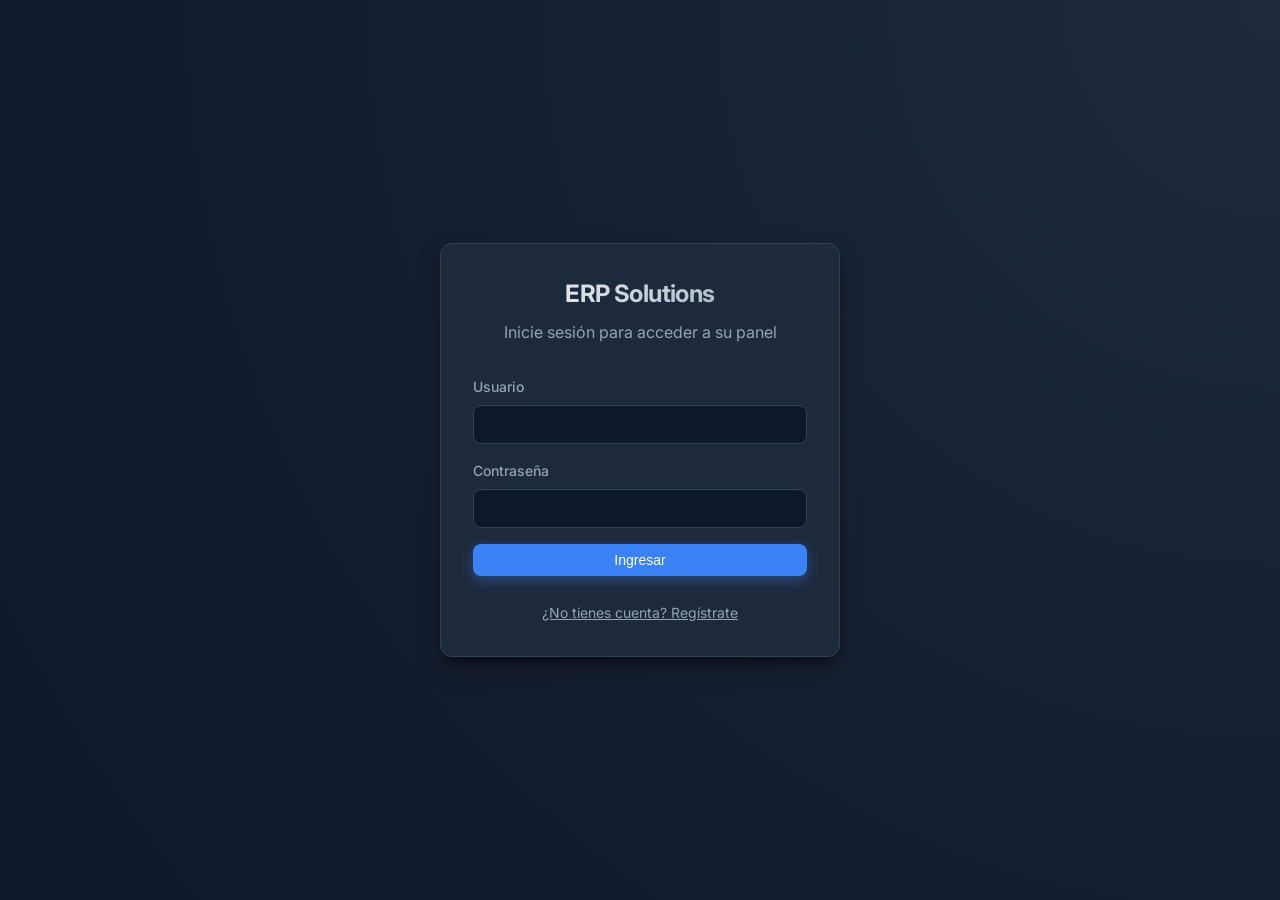
==== app.html @ a1f2a986 "inicio" ====
<!DOCTYPE html>
<html lang="es">
<head>
    <meta charset="UTF-8">
    <meta name="viewport" content="width=device-width, initial-scale=1.0">
    <title>ERP Dashboard</title>
    <link rel="stylesheet" href="css/style.css">
</head>
<body>
    <div id="alerts" class="alert-container"></div>

    <div class="app-layout hidden" id="appLayout">
        <!-- Sidebar -->
        <aside class="sidebar">
            <div class="sidebar-header">
                <div class="sidebar-title">ERP Solutions</div>
            </div>
            
            <nav class="sidebar-nav" id="sidebarNav">
                <!-- Navigation Items Inserted by JS -->
            </nav>
            
            <div class="sidebar-footer">
                <button id="logoutBtn" class="btn btn-danger" style="width: 100%;">Cerrar Sesión</button>
            </div>
        </aside>

        <!-- Main Content -->
        <main class="main-content">
            <header class="topbar">
                <h2 id="topbarTitle">Dashboard</h2>
                <div class="user-info">
                    <span class="text-muted">Hola,</span>
                    <strong id="userNameDisplay">Usuario</strong>
                    <span id="userRoleBadge" class="badge badge-primary">Admin</span>
                </div>
            </header>

            <div class="content-area" id="contentArea">
                <!-- Views will be dynamically injected here -->
            </div>
        </main>
    </div>

    <!-- View Templates (Hidden) -->
    <template id="tpl-dashboard">
        <div class="page" id="view-dashboard">
            <div class="page-header">
                <h1 class="page-title">Resumen Estadístico</h1>
            </div>
            <div class="stats-grid" id="dashboardStats">
                <!-- Stats Injected via JS -->
            </div>
            <div class="table-container mt-3">
                <div style="padding: 1.5rem; border-bottom: 1px solid var(--border-color);">
                    <h3 style="font-size: 1.125rem; font-weight: 600;">Ventas Recientes</h3>
                </div>
                <table class="table">
                    <thead><tr><th>ID</th><th>Monto Total</th><th>Fecha</th></tr></thead>
                    <tbody id="recentSalesTable"></tbody>
                </table>
            </div>
        </div>
    </template>

    <template id="tpl-inventory">
        <div class="page" id="view-inventory">
            <div class="page-header">
                <h1 class="page-title">Gestión de Inventario</h1>
                <div>
                     <button class="btn btn-warning" onclick="app.showSellModal()">Registrar Venta</button>
                    <button class="btn btn-primary" onclick="app.showAddProductModal()">+ Nuevo Producto</button>
                </div>
            </div>
            <div class="table-container">
                <table class="table">
                    <thead><tr><th>ID</th><th>Nombre</th><th>Precio</th><th>Stock</th><th>Acciones</th></tr></thead>
                    <tbody id="inventoryTable"></tbody>
                </table>
            </div>
        </div>
    </template>

    <template id="tpl-providers">
        <div class="page" id="view-providers">
            <div class="page-header">
                <h1 class="page-title">Pedidos a Proveedores</h1>
                <!-- visible to all who can access this module -->
                <button id="btnCreateOrder" class="btn btn-primary" onclick="app.showCreateOrderModal()">+ Nuevo Pedido al Proveedor</button>
            </div>
            
             <!-- Low stock section (providers and admins can see to plan orders) -->
            <div id="lowStockSection" class="table-container mb-3 hidden">
                <div style="padding: 1.5rem; border-bottom: 1px solid var(--border-color);">
                    <h3 style="font-size: 1.125rem; font-weight: 600; color: var(--warning-color);">Alerta de Stock Bajo</h3>
                </div>
                <table class="table">
                    <thead><tr><th>Producto</th><th>Stock Actual</th></tr></thead>
                    <tbody id="lowStockTable"></tbody>
                </table>
            </div>

            <div class="table-container">
                <table class="table">
                    <thead><tr><th>ID</th><th>Proveedor</th><th>Estado</th><th>Fecha</th><th>Información</th></tr></thead>
                    <tbody id="providerOrdersTable"></tbody>
                </table>
            </div>
        </div>
    </template>

    <template id="tpl-equipment">
        <div class="page" id="view-equipment">
            <div class="page-header">
                <h1 class="page-title">Equipamiento Prestado</h1>
                <div>
                     <button class="btn btn-primary" onclick="app.showAddEquipmentModal()">+ Nuevo Equipo</button>
                     <button class="btn btn-warning" onclick="app.showLoanModal()">Registrar Préstamo</button>
                </div>
            </div>
            
            <h3 class="mt-3 mb-2" style="font-weight: 600;">Préstamos Activos</h3>
            <div class="stats-grid mb-3" id="activeLoansGrid">
                <!-- Active loans injected via JS -->
            </div>

            <h3 class="mb-2" style="font-weight: 600;">Equipos Disponibles</h3>
            <div class="table-container">
                <table class="table">
                    <thead><tr><th>ID</th><th>Nombre</th><th>Descripción</th><th>Estado</th><th>Acciones</th></tr></thead>
                    <tbody id="equipmentTable"></tbody>
                </table>
            </div>
        </div>
    </template>

    <!-- Modals (Global Container) -->
    <div id="modalContainer" class="modal-overlay"></div>

    <script src="js/app.js"></script>
    <script src="js/equipment.js"></script>
    <script src="js/inventory.js"></script>
    <script src="js/provider.js"></script>
</body>
</html>
---- css/style.css ----
@import url('https://fonts.googleapis.com/css2?family=Inter:wght@300;400;500;600;700&display=swap');

:root {
    /* Color Palette - Modern Dark Theme */
    --bg-base: #0f172a;       /* Slate 900 */
    --bg-surface: #1e293b;    /* Slate 800 */
    --bg-surface-hover: #334155; /* Slate 700 */
    
    --text-primary: #f8fafc;  /* Slate 50 */
    --text-secondary: #94a3b8; /* Slate 400 */
    --text-muted: #64748b;    /* Slate 500 */

    --primary-color: #3b82f6; /* Blue 500 */
    --primary-hover: #2563eb; /* Blue 600 */
    --primary-glow: rgba(59, 130, 246, 0.4);

    --success-color: #10b981; /* Emerald 500 */
    --warning-color: #f59e0b; /* Amber 500 */
    --danger-color: #ef4444;  /* Red 500 */

    --border-color: #334155;  /* Slate 700 */
    
    --radius-sm: 0.375rem;
    --radius-md: 0.5rem;
    --radius-lg: 0.75rem;
    --radius-full: 9999px;

    --transition-fast: 0.15s ease;
    --transition-normal: 0.3s ease;
}

* {
    margin: 0;
    padding: 0;
    box-sizing: border-box;
}

body {
    font-family: 'Inter', sans-serif;
    background-color: var(--bg-base);
    color: var(--text-primary);
    line-height: 1.5;
    min-height: 100vh;
    overflow-x: hidden;
}

/* Utilities */
.hidden { display: none !important; }
.text-center { text-align: center; }
.text-danger { color: var(--danger-color); }
.text-success { color: var(--success-color); }
.text-warning { color: var(--warning-color); }
.text-muted { color: var(--text-secondary); }
.mt-1 { margin-top: 0.5rem; }
.mt-2 { margin-top: 1rem; }
.mt-3 { margin-top: 1.5rem; }
.mb-1 { margin-bottom: 0.5rem; }
.mb-2 { margin-bottom: 1rem; }
.mb-3 { margin-bottom: 1.5rem; }

/* Buttons */
.btn {
    display: inline-flex;
    align-items: center;
    justify-content: center;
    padding: 0.5rem 1rem;
    font-weight: 500;
    font-size: 0.875rem;
    border-radius: var(--radius-md);
    border: none;
    cursor: pointer;
    transition: all var(--transition-fast);
}

.btn-primary {
    background-color: var(--primary-color);
    color: white;
    box-shadow: 0 4px 14px 0 var(--primary-glow);
}

.btn-primary:hover {
    background-color: var(--primary-hover);
    transform: translateY(-1px);
    box-shadow: 0 6px 20px rgba(59, 130, 246, 0.6);
}

.btn-danger {
    background-color: var(--danger-color);
    color: white;
}

.btn-danger:hover {
    background-color: #dc2626;
}

.btn-success {
    background-color: var(--success-color);
    color: white;
}

.btn-success:hover {
    background-color: #059669;
}

.btn-warning {
    background-color: var(--warning-color);
    color: white;
}

/* Forms */
.form-group {
    margin-bottom: 1rem;
    text-align: left;
}

.form-label {
    display: block;
    margin-bottom: 0.5rem;
    font-size: 0.875rem;
    font-weight: 500;
    color: var(--text-secondary);
}

.form-control {
    width: 100%;
    padding: 0.625rem 0.875rem;
    background-color: var(--bg-base);
    border: 1px solid var(--border-color);
    border-radius: var(--radius-md);
    color: var(--text-primary);
    font-family: inherit;
    font-size: 0.875rem;
    transition: border-color var(--transition-fast), box-shadow var(--transition-fast);
}

.form-control:focus {
    outline: none;
    border-color: var(--primary-color);
    box-shadow: 0 0 0 3px var(--primary-glow);
}

/* Layouts */
.auth-container {
    min-height: 100vh;
    display: flex;
    align-items: center;
    justify-content: center;
    padding: 1rem;
    background: radial-gradient(circle at top right, #1e293b 0%, #0f172a 100%);
}

.card {
    background-color: var(--bg-surface);
    border-radius: var(--radius-lg);
    border: 1px solid var(--border-color);
    box-shadow: 0 10px 25px -5px rgba(0, 0, 0, 0.5), 0 8px 10px -6px rgba(0, 0, 0, 0.5);
    padding: 2rem;
    width: 100%;
}

.auth-card {
    max-width: 400px;
}

.auth-header {
    text-align: center;
    margin-bottom: 2rem;
}

.auth-title {
    font-size: 1.5rem;
    font-weight: 700;
    letter-spacing: -0.025em;
    background: linear-gradient(135deg, #fff 0%, #94a3b8 100%);
    -webkit-background-clip: text;
    -webkit-text-fill-color: transparent;
}

/* App Layout */
.app-layout {
    display: flex;
    height: 100vh;
    overflow: hidden;
}

.sidebar {
    width: 260px;
    background-color: var(--bg-surface);
    border-right: 1px solid var(--border-color);
    display: flex;
    flex-direction: column;
}

.sidebar-header {
    padding: 1.5rem;
    border-bottom: 1px solid var(--border-color);
}

.sidebar-title {
    font-size: 1.25rem;
    font-weight: 700;
    color: var(--text-primary);
}

.sidebar-nav {
    flex: 1;
    padding: 1rem 0;
    overflow-y: auto;
}

.nav-item {
    display: flex;
    align-items: center;
    padding: 0.75rem 1.5rem;
    color: var(--text-secondary);
    text-decoration: none;
    transition: all var(--transition-fast);
    cursor: pointer;
    font-weight: 500;
}

.nav-item:hover {
    background-color: var(--bg-surface-hover);
    color: var(--text-primary);
}

.nav-item.active {
    background-color: var(--primary-glow);
    color: var(--primary-color);
    border-right: 3px solid var(--primary-color);
}

.sidebar-footer {
    padding: 1rem 1.5rem;
    border-top: 1px solid var(--border-color);
}

.main-content {
    flex: 1;
    display: flex;
    flex-direction: column;
    overflow: hidden;
}

.topbar {
    height: 64px;
    background-color: var(--bg-surface);
    border-bottom: 1px solid var(--border-color);
    display: flex;
    align-items: center;
    justify-content: space-between;
    padding: 0 2rem;
}

.user-info {
    display: flex;
    align-items: center;
    gap: 1rem;
}

.content-area {
    flex: 1;
    padding: 2rem;
    overflow-y: auto;
}

/* Sections */
.page-header {
    display: flex;
    justify-content: space-between;
    align-items: center;
    margin-bottom: 2rem;
}

.page-title {
    font-size: 1.5rem;
    font-weight: 600;
}

/* Grid & Stats */
.stats-grid {
    display: grid;
    grid-template-columns: repeat(auto-fit, minmax(240px, 1fr));
    gap: 1.5rem;
    margin-bottom: 2rem;
}

.stat-card {
    background-color: var(--bg-surface);
    border: 1px solid var(--border-color);
    border-radius: var(--radius-lg);
    padding: 1.5rem;
    display: flex;
    flex-direction: column;
}

.stat-title {
    font-size: 0.875rem;
    color: var(--text-secondary);
    font-weight: 500;
    margin-bottom: 0.5rem;
}

.stat-value {
    font-size: 1.875rem;
    font-weight: 700;
    color: var(--text-primary);
}

/* Tables */
.table-container {
    background-color: var(--bg-surface);
    border: 1px solid var(--border-color);
    border-radius: var(--radius-lg);
    overflow: hidden;
}

.table {
    width: 100%;
    border-collapse: collapse;
}

.table th,
.table td {
    padding: 1rem 1.5rem;
    text-align: left;
    border-bottom: 1px solid var(--border-color);
}

.table th {
    background-color: rgba(0,0,0,0.2);
    font-size: 0.75rem;
    text-transform: uppercase;
    letter-spacing: 0.05em;
    color: var(--text-secondary);
    font-weight: 600;
}

.table tbody tr {
    transition: background-color var(--transition-fast);
}

.table tbody tr:hover {
    background-color: var(--bg-surface-hover);
}

/* Badges */
.badge {
    display: inline-flex;
    align-items: center;
    padding: 0.25rem 0.625rem;
    border-radius: var(--radius-full);
    font-size: 0.75rem;
    font-weight: 600;
}

.badge-success { background-color: rgba(16, 185, 129, 0.2); color: var(--success-color); }
.badge-warning { background-color: rgba(245, 158, 11, 0.2); color: var(--warning-color); }
.badge-danger { background-color: rgba(239, 68, 68, 0.2); color: var(--danger-color); }
.badge-primary { background-color: rgba(59, 130, 246, 0.2); color: var(--primary-color); }

/* Modals */
.modal-overlay {
    position: fixed;
    top: 0;
    left: 0;
    width: 100vw;
    height: 100vh;
    background-color: rgba(0, 0, 0, 0.7);
    backdrop-filter: blur(4px);
    display: flex;
    align-items: center;
    justify-content: center;
    z-index: 1000;
    opacity: 0;
    pointer-events: none;
    transition: opacity var(--transition-normal);
}

.modal-overlay.active {
    opacity: 1;
    pointer-events: all;
}

.modal {
    background-color: var(--bg-surface);
    border: 1px solid var(--border-color);
    border-radius: var(--radius-lg);
    width: 100%;
    max-width: 500px;
    padding: 2rem;
    transform: translateY(20px);
    transition: transform var(--transition-normal);
}

.modal-overlay.active .modal {
    transform: translateY(0);
}

.modal-header {
    display: flex;
    justify-content: space-between;
    align-items: center;
    margin-bottom: 1.5rem;
}

.modal-title {
    font-size: 1.25rem;
    font-weight: 600;
}

.modal-close {
    background: none;
    border: none;
    color: var(--text-secondary);
    font-size: 1.5rem;
    cursor: pointer;
}

.modal-close:hover {
    color: var(--text-primary);
}

.modal-footer {
    margin-top: 1.5rem;
    display: flex;
    justify-content: flex-end;
    gap: 1rem;
}

/* Animations */
@keyframes fadeIn {
    from { opacity: 0; transform: translateY(10px); }
    to { opacity: 1; transform: translateY(0); }
}

.page {
    animation: fadeIn 0.4s ease forwards;
}

/* Alerts */
.alert-container {
    position: fixed;
    top: 20px;
    right: 20px;
    z-index: 9999;
}

.alert {
    padding: 1rem 1.5rem;
    border-radius: var(--radius-md);
    margin-bottom: 0.5rem;
    color: white;
    box-shadow: 0 4px 6px -1px rgba(0, 0, 0, 0.1);
    animation: fadeIn 0.3s ease;
}

.alert-success { background-color: var(--success-color); }
.alert-error { background-color: var(--danger-color); }
.alert-warning { background-color: var(--warning-color); }
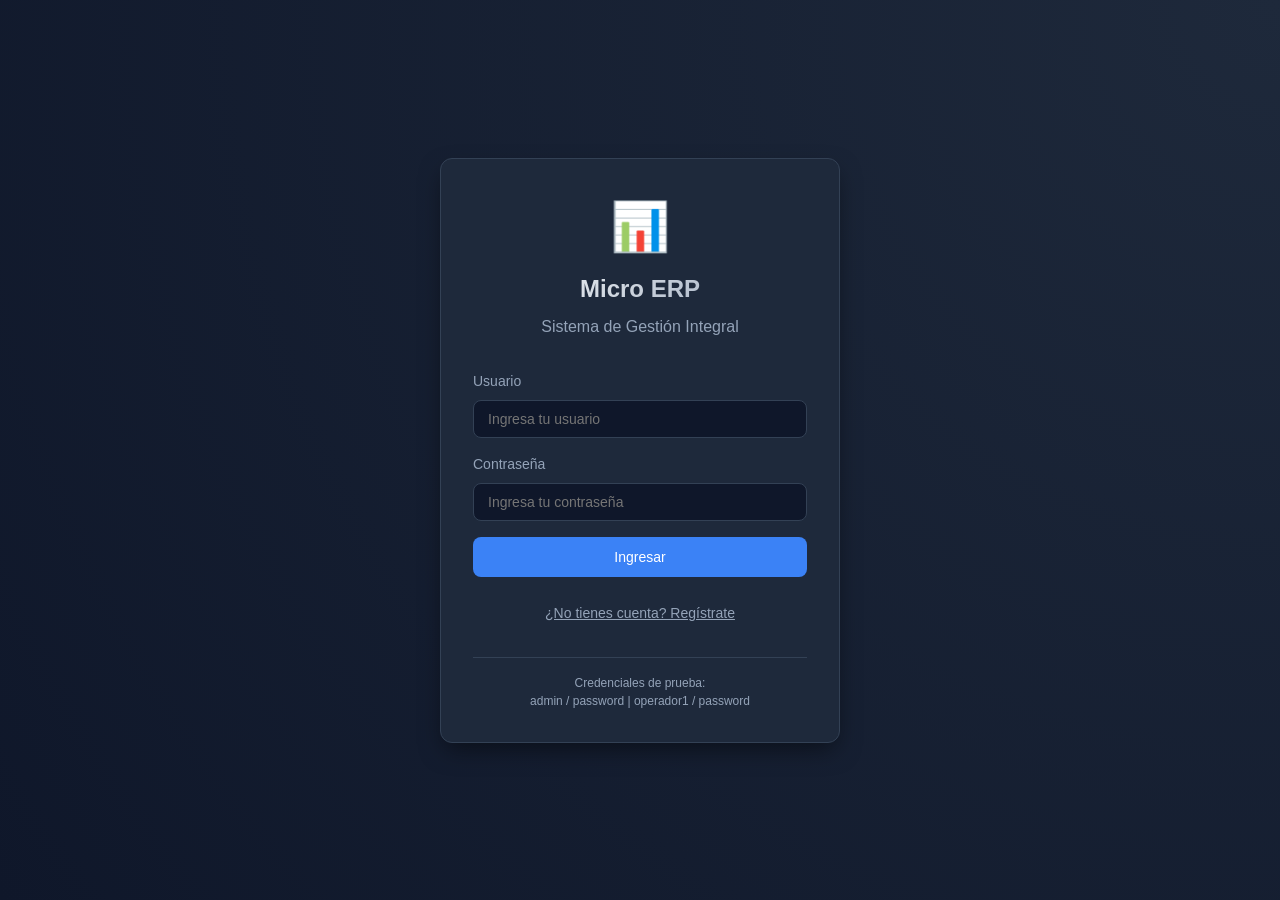
==== commit 0aab5578: "Mejoras" ====
--- a/app.html
+++ b/app.html
@@ -3,7 +3,7 @@
 <head>
     <meta charset="UTF-8">
     <meta name="viewport" content="width=device-width, initial-scale=1.0">
-    <title>ERP Dashboard</title>
+    <title>Micro ERP - Sistema de Gestión</title>
     <link rel="stylesheet" href="css/style.css">
 </head>
 <body>
@@ -13,15 +13,18 @@
         <!-- Sidebar -->
         <aside class="sidebar">
             <div class="sidebar-header">
-                <div class="sidebar-title">ERP Solutions</div>
-            </div>
-            
-            <nav class="sidebar-nav" id="sidebarNav">
-                <!-- Navigation Items Inserted by JS -->
-            </nav>
+                <div class="sidebar-title">Micro ERP</div>
+                <div class="sidebar-subtitle">Sistema de Gestión</div>
+            </div>
+            
+            <nav class="sidebar-nav" id="sidebarNav"></nav>
             
             <div class="sidebar-footer">
-                <button id="logoutBtn" class="btn btn-danger" style="width: 100%;">Cerrar Sesión</button>
+                <div class="user-mini" id="userMini">
+                    <span id="userRoleBadge" class="badge badge-primary">Admin</span>
+                    <strong id="userNameDisplay">Usuario</strong>
+                </div>
+                <button id="logoutBtn" class="btn btn-danger" style="width: 100%; margin-top: 0.5rem;">Cerrar Sesión</button>
             </div>
         </aside>
 
@@ -29,117 +32,358 @@
         <main class="main-content">
             <header class="topbar">
                 <h2 id="topbarTitle">Dashboard</h2>
-                <div class="user-info">
-                    <span class="text-muted">Hola,</span>
-                    <strong id="userNameDisplay">Usuario</strong>
-                    <span id="userRoleBadge" class="badge badge-primary">Admin</span>
+                <div class="topbar-actions">
+                    <button class="btn btn-secondary btn-sm" onclick="app.refreshCurrentView()">
+                        <span>↻</span> Actualizar
+                    </button>
                 </div>
             </header>
 
-            <div class="content-area" id="contentArea">
-                <!-- Views will be dynamically injected here -->
-            </div>
+            <div class="content-area" id="contentArea"></div>
         </main>
     </div>
 
-    <!-- View Templates (Hidden) -->
+    <!-- TEMPLATES -->
+    
+    <!-- Dashboard Template -->
     <template id="tpl-dashboard">
         <div class="page" id="view-dashboard">
             <div class="page-header">
-                <h1 class="page-title">Resumen Estadístico</h1>
-            </div>
-            <div class="stats-grid" id="dashboardStats">
-                <!-- Stats Injected via JS -->
-            </div>
-            <div class="table-container mt-3">
-                <div style="padding: 1.5rem; border-bottom: 1px solid var(--border-color);">
-                    <h3 style="font-size: 1.125rem; font-weight: 600;">Ventas Recientes</h3>
-                </div>
-                <table class="table">
-                    <thead><tr><th>ID</th><th>Monto Total</th><th>Fecha</th></tr></thead>
-                    <tbody id="recentSalesTable"></tbody>
-                </table>
-            </div>
-        </div>
-    </template>
-
+                <h1 class="page-title">Panel de Control</h1>
+                <div class="date-range-picker">
+                    <input type="date" id="dashDateFrom" class="form-control">
+                    <span>hasta</span>
+                    <input type="date" id="dashDateTo" class="form-control">
+                </div>
+            </div>
+            
+            <div class="stats-grid" id="dashboardStats"></div>
+            
+            <div class="dashboard-grid">
+                <div class="dashboard-card">
+                    <div class="card-header">
+                        <h3>Ventas Recientes</h3>
+                        <a href="#" onclick="app.navigate('reports'); return false;">Ver más →</a>
+                    </div>
+                    <div class="table-container" style="border-radius: 0; border: none;">
+                        <table class="table">
+                            <thead><tr><th>#</th><th>Total</th><th>Método</th><th>Fecha</th></tr></thead>
+                            <tbody id="recentSalesTable"></tbody>
+                        </table>
+                    </div>
+                </div>
+                
+                <div class="dashboard-card">
+                    <div class="card-header">
+                        <h3>Sesiones Activas</h3>
+                        <a href="#" onclick="app.navigate('cyber'); return false;">Ver cibercafé →</a>
+                    </div>
+                    <div class="table-container" style="border-radius: 0; border: none;">
+                        <table class="table">
+                            <thead><tr><th>PC</th><th>Cliente</th><th>Cliente desde</th><th>Acciones</th></tr></thead>
+                            <tbody id="activeSessionsTable"></tbody>
+                        </table>
+                    </div>
+                </div>
+            </div>
+            
+            <div class="dashboard-grid">
+                <div class="dashboard-card">
+                    <div class="card-header">
+                        <h3>Productos con Stock Bajo</h3>
+                    </div>
+                    <div class="table-container" style="border-radius: 0; border: none;">
+                        <table class="table">
+                            <thead><tr><th>Producto</th><th>Stock</th><th>Mín.</th><th>Categoría</th></tr></thead>
+                            <tbody id="lowStockTable"></tbody>
+                        </table>
+                    </div>
+                </div>
+                
+                <div class="dashboard-card">
+                    <div class="card-header">
+                        <h3>Pedidos Recientes</h3>
+                        <a href="#" onclick="app.navigate('providers'); return false;">Gestionar →</a>
+                    </div>
+                    <div class="table-container" style="border-radius: 0; border: none;">
+                        <table class="table">
+                            <thead><tr><th>#</th><th>Total</th><th>Estado</th><th>Fecha</th></tr></thead>
+                            <tbody id="recentOrdersTable"></tbody>
+                        </table>
+                    </div>
+                </div>
+            </div>
+        </div>
+    </template>
+
+    <!-- Inventory Template -->
     <template id="tpl-inventory">
         <div class="page" id="view-inventory">
             <div class="page-header">
                 <h1 class="page-title">Gestión de Inventario</h1>
-                <div>
-                     <button class="btn btn-warning" onclick="app.showSellModal()">Registrar Venta</button>
+                <div class="header-actions">
+                    <button class="btn btn-warning" onclick="app.showSellModal()">💰 Registrar Venta</button>
+                    <button class="btn btn-secondary" onclick="Inventory.showAdjustStockModal()">Ajustar Stock</button>
                     <button class="btn btn-primary" onclick="app.showAddProductModal()">+ Nuevo Producto</button>
                 </div>
             </div>
+            
+            <div class="filters-bar">
+                <select id="invCategoryFilter" class="form-control" onchange="Inventory.filterByCategory()">
+                    <option value="">Todas las categorías</option>
+                </select>
+                <select id="invStockFilter" class="form-control" onchange="Inventory.filterByStock()">
+                    <option value="">Todos los stocks</option>
+                    <option value="low">Stock bajo</option>
+                    <option value="out">Agotado</option>
+                </select>
+                <input type="text" id="invSearch" class="form-control" placeholder="Buscar producto..." oninput="Inventory.search()">
+            </div>
+            
             <div class="table-container">
                 <table class="table">
-                    <thead><tr><th>ID</th><th>Nombre</th><th>Precio</th><th>Stock</th><th>Acciones</th></tr></thead>
+                    <thead><tr><th>SKU</th><th>Nombre</th><th>Categoría</th><th>Precio</th><th>Costo</th><th>Stock</th><th>Valor Total</th><th>Acciones</th></tr></thead>
                     <tbody id="inventoryTable"></tbody>
                 </table>
             </div>
-        </div>
-    </template>
-
+            
+            <div class="inventory-summary" id="inventorySummary"></div>
+        </div>
+    </template>
+
+    <!-- Providers Template -->
     <template id="tpl-providers">
         <div class="page" id="view-providers">
             <div class="page-header">
-                <h1 class="page-title">Pedidos a Proveedores</h1>
-                <!-- visible to all who can access this module -->
-                <button id="btnCreateOrder" class="btn btn-primary" onclick="app.showCreateOrderModal()">+ Nuevo Pedido al Proveedor</button>
-            </div>
-            
-             <!-- Low stock section (providers and admins can see to plan orders) -->
-            <div id="lowStockSection" class="table-container mb-3 hidden">
-                <div style="padding: 1.5rem; border-bottom: 1px solid var(--border-color);">
-                    <h3 style="font-size: 1.125rem; font-weight: 600; color: var(--warning-color);">Alerta de Stock Bajo</h3>
-                </div>
-                <table class="table">
-                    <thead><tr><th>Producto</th><th>Stock Actual</th></tr></thead>
-                    <tbody id="lowStockTable"></tbody>
-                </table>
-            </div>
-
-            <div class="table-container">
-                <table class="table">
-                    <thead><tr><th>ID</th><th>Proveedor</th><th>Estado</th><th>Fecha</th><th>Información</th></tr></thead>
-                    <tbody id="providerOrdersTable"></tbody>
-                </table>
-            </div>
-        </div>
-    </template>
-
+                <h1 class="page-title">Gestión de Proveedores</h1>
+                <div class="header-actions">
+                    <button class="btn btn-secondary" onclick="Providers.showSupplierModal()">+ Nuevo Proveedor</button>
+                    <button class="btn btn-primary" onclick="Providers.showOrderModal()">+ Nueva Orden</button>
+                </div>
+            </div>
+            
+            <div class="tabs-container">
+                <div class="tabs">
+                    <button class="tab active" data-tab="suppliers" onclick="Providers.switchTab('suppliers')">Directorio</button>
+                    <button class="tab" data-tab="orders" onclick="Providers.switchTab('orders')">Órdenes</button>
+                    <button class="tab" data-tab="lowstock" onclick="Providers.switchTab('lowstock')">Stock Bajo</button>
+                </div>
+                
+                <div class="tab-content active" id="tab-suppliers">
+                    <div class="table-container">
+                        <table class="table">
+                            <thead><tr><th>Nombre</th><th>Empresa</th><th>Contacto</th><th>Teléfono</th><th>Pedidos</th><th>Total Comprado</th><th>Acciones</th></tr></thead>
+                            <tbody id="suppliersTable"></tbody>
+                        </table>
+                    </div>
+                </div>
+                
+                <div class="tab-content" id="tab-orders">
+                    <div class="filters-bar">
+                        <select id="orderStatusFilter" class="form-control" onchange="Providers.loadOrders()">
+                            <option value="">Todos los estados</option>
+                            <option value="pending">Pendiente</option>
+                            <option value="sent">Enviado</option>
+                            <option value="confirmed">Confirmado</option>
+                            <option value="in_transit">En tránsito</option>
+                            <option value="received">Recibido</option>
+                            <option value="completed">Completado</option>
+                            <option value="cancelled">Cancelado</option>
+                        </select>
+                        <select id="orderSupplierFilter" class="form-control" onchange="Providers.loadOrders()">
+                            <option value="">Todos los proveedores</option>
+                        </select>
+                    </div>
+                    <div class="table-container">
+                        <table class="table">
+                            <thead><tr><th>#Orden</th><th>Proveedor</th><th>Fecha</th><th>Total</th><th>Estado</th><th>Acciones</th></tr></thead>
+                            <tbody id="ordersTable"></tbody>
+                        </table>
+                    </div>
+                </div>
+                
+                <div class="tab-content" id="tab-lowstock">
+                    <div class="table-container">
+                        <table class="table">
+                            <thead><tr><th>Producto</th><th>Stock Actual</th><th>Stock Mínimo</th><th>Categoría</th><th>Acciones</th></tr></thead>
+                            <tbody id="lowStockProductsTable"></tbody>
+                        </table>
+                    </div>
+                </div>
+            </div>
+        </div>
+    </template>
+
+    <!-- Cybercontrol Template -->
+    <template id="tpl-cyber">
+        <div class="page" id="view-cyber">
+            <div class="page-header">
+                <h1 class="page-title">Cibercontrol</h1>
+                <div class="header-actions">
+                    <button class="btn btn-secondary" onclick="Cyber.showStationModal()">+ Nueva Estación</button>
+                    <button class="btn btn-primary" onclick="Cyber.showSessionModal()">🎮 Nueva Sesión</button>
+                </div>
+            </div>
+            
+            <div class="tabs-container">
+                <div class="tabs">
+                    <button class="tab active" data-tab="stations" onclick="Cyber.switchTab('stations')">Estaciones</button>
+                    <button class="tab" data-tab="sessions" onclick="Cyber.switchTab('sessions')">Sesiones Activas</button>
+                    <button class="tab" data-tab="services" onclick="Cyber.switchTab('services')">Servicios</button>
+                    <button class="tab" data-tab="history" onclick="Cyber.switchTab('history')">Historial</button>
+                </div>
+                
+                <div class="tab-content active" id="tab-stations">
+                    <div class="stations-grid" id="stationsGrid"></div>
+                </div>
+                
+                <div class="tab-content" id="tab-sessions">
+                    <div class="table-container">
+                        <table class="table">
+                            <thead><tr><th>PC</th><th>Cliente</th><th>Tipo</th><th>Tiempo</th><th>Costo</th><th>Acciones</th></tr></thead>
+                            <tbody id="activeSessionsTable2"></tbody>
+                        </table>
+                    </div>
+                </div>
+                
+                <div class="tab-content" id="tab-services">
+                    <div class="services-grid" id="servicesGrid"></div>
+                </div>
+                
+                <div class="tab-content" id="tab-history">
+                    <div class="filters-bar">
+                        <input type="date" id="histDateFrom" class="form-control">
+                        <input type="date" id="histDateTo" class="form-control">
+                        <button class="btn btn-primary" onclick="Cyber.loadHistory()">Filtrar</button>
+                    </div>
+                    <div class="table-container">
+                        <table class="table">
+                            <thead><tr><th>PC</th><th>Cliente</th><th>Inicio</th><th>Fin</th><th>Duración</th><th>Costo</th></tr></thead>
+                            <tbody id="historyTable"></tbody>
+                        </table>
+                    </div>
+                </div>
+            </div>
+        </div>
+    </template>
+
+    <!-- Reports Template -->
+    <template id="tpl-reports">
+        <div class="page" id="view-reports">
+            <div class="page-header">
+                <h1 class="page-title">Reportes y Estadísticas</h1>
+            </div>
+            
+            <div class="filters-bar">
+                <input type="date" id="repDateFrom" class="form-control">
+                <input type="date" id="repDateTo" class="form-control">
+                <select id="repGroupBy" class="form-control">
+                    <option value="day">Agrupar por día</option>
+                    <option value="month">Agrupar por mes</option>
+                </select>
+                <button class="btn btn-primary" onclick="Reports.loadReport()">Generar</button>
+            </div>
+            
+            <div class="tabs-container">
+                <div class="tabs">
+                    <button class="tab active" data-tab="sales" onclick="Reports.switchTab('sales')">Ventas</button>
+                    <button class="tab" data-tab="cyber" onclick="Reports.switchTab('cyber')">Cibercafé</button>
+                    <button class="tab" data-tab="products" onclick="Reports.switchTab('products')">Productos</button>
+                    <button class="tab" data-tab="inventory" onclick="Reports.switchTab('inventory')">Inventario</button>
+                    <button class="tab" data-tab="profit" onclick="Reports.switchTab('profit')">Utilidades</button>
+                </div>
+                
+                <div class="tab-content active" id="tab-sales">
+                    <div class="stats-grid" id="salesStats"></div>
+                    <div class="table-container">
+                        <table class="table">
+                            <thead><tr><th>Fecha</th><th>Transacciones</th><th>Efectivo</th><th>Tarjeta</th><th>Transferencia</th><th>Total</th></tr></thead>
+                            <tbody id="salesReportTable"></tbody>
+                        </table>
+                    </div>
+                </div>
+                
+                <div class="tab-content" id="tab-cyber">
+                    <div class="stats-grid" id="cyberStats"></div>
+                    <div class="table-container">
+                        <table class="table">
+                            <thead><tr><th>Fecha</th><th>Sesiones</th><th>Minutos</th><th>Total</th><th>Promedio</th></tr></thead>
+                            <tbody id="cyberReportTable"></tbody>
+                        </table>
+                    </div>
+                </div>
+                
+                <div class="tab-content" id="tab-products">
+                    <div class="table-container">
+                        <table class="table">
+                            <thead><tr><th>Producto</th><th>SKU</th><th>Veces Vendido</th><th>Cantidad</th><th>Ingresos</th></tr></thead>
+                            <tbody id="topProductsTable"></tbody>
+                        </table>
+                    </div>
+                </div>
+                
+                <div class="tab-content" id="tab-inventory">
+                    <div class="stats-grid" id="invStats"></div>
+                    <div class="table-container">
+                        <table class="table">
+                            <thead><tr><th>Categoría</th><th>Productos</th><th>Unidades</th><th>Valor</th><th>Utilidad Potencial</th></tr></thead>
+                            <tbody id="invReportTable"></tbody>
+                        </table>
+                    </div>
+                </div>
+                
+                <div class="tab-content" id="tab-profit">
+                    <div class="stats-grid" id="profitStats"></div>
+                </div>
+            </div>
+            
+            <div class="export-actions">
+                <button class="btn btn-secondary" onclick="Reports.exportCSV('sales')">📥 Exportar CSV</button>
+            </div>
+        </div>
+    </template>
+
+    <!-- Equipment Template -->
     <template id="tpl-equipment">
         <div class="page" id="view-equipment">
             <div class="page-header">
-                <h1 class="page-title">Equipamiento Prestado</h1>
-                <div>
-                     <button class="btn btn-primary" onclick="app.showAddEquipmentModal()">+ Nuevo Equipo</button>
-                     <button class="btn btn-warning" onclick="app.showLoanModal()">Registrar Préstamo</button>
-                </div>
-            </div>
-            
-            <h3 class="mt-3 mb-2" style="font-weight: 600;">Préstamos Activos</h3>
-            <div class="stats-grid mb-3" id="activeLoansGrid">
-                <!-- Active loans injected via JS -->
-            </div>
-
-            <h3 class="mb-2" style="font-weight: 600;">Equipos Disponibles</h3>
+                <h1 class="page-title">Gestión de Equipos</h1>
+                <div class="header-actions">
+                    <button class="btn btn-primary" onclick="Equipment.showAddModal()">+ Nuevo Equipo</button>
+                    <button class="btn btn-warning" onclick="Equipment.showLoanModal()">📋 Registrar Préstamo</button>
+                </div>
+            </div>
+            
+            <div class="table-container mb-3">
+                <div class="table-header">
+                    <h3>Préstamos Activos</h3>
+                </div>
+                <table class="table">
+                    <thead><tr><th>Equipo</th><th>Cliente</th><th>Teléfono</th><th>Inicio</th><th>Horas</th><th>Total</th><th>Acciones</th></tr></thead>
+                    <tbody id="activeLoansTable"></tbody>
+                </table>
+            </div>
+
             <div class="table-container">
+                <div class="table-header">
+                    <h3>Inventario de Equipos</h3>
+                </div>
                 <table class="table">
-                    <thead><tr><th>ID</th><th>Nombre</th><th>Descripción</th><th>Estado</th><th>Acciones</th></tr></thead>
+                    <thead><tr><th>Nombre</th><th>Categoría</th><th>Serie</th><th>Estado</th><th>Tarifa/Hora</th><th>Acciones</th></tr></thead>
                     <tbody id="equipmentTable"></tbody>
                 </table>
             </div>
         </div>
     </template>
 
-    <!-- Modals (Global Container) -->
+    <!-- Modals Container -->
     <div id="modalContainer" class="modal-overlay"></div>
 
     <script src="js/app.js"></script>
     <script src="js/equipment.js"></script>
     <script src="js/inventory.js"></script>
     <script src="js/provider.js"></script>
+    <script src="js/cyber.js"></script>
+    <script src="js/reports.js"></script>
 </body>
 </html>
--- a/css/style.css
+++ b/css/style.css
@@ -1,24 +1,26 @@
 @import url('https://fonts.googleapis.com/css2?family=Inter:wght@300;400;500;600;700&display=swap');
 
 :root {
-    /* Color Palette - Modern Dark Theme */
-    --bg-base: #0f172a;       /* Slate 900 */
-    --bg-surface: #1e293b;    /* Slate 800 */
-    --bg-surface-hover: #334155; /* Slate 700 */
+    --bg-base: #0f172a;
+    --bg-surface: #1e293b;
+    --bg-surface-hover: #334155;
+    --bg-elevated: #283548;
     
-    --text-primary: #f8fafc;  /* Slate 50 */
-    --text-secondary: #94a3b8; /* Slate 400 */
-    --text-muted: #64748b;    /* Slate 500 */
-
-    --primary-color: #3b82f6; /* Blue 500 */
-    --primary-hover: #2563eb; /* Blue 600 */
+    --text-primary: #f8fafc;
+    --text-secondary: #94a3b8;
+    --text-muted: #64748b;
+
+    --primary-color: #3b82f6;
+    --primary-hover: #2563eb;
     --primary-glow: rgba(59, 130, 246, 0.4);
 
-    --success-color: #10b981; /* Emerald 500 */
-    --warning-color: #f59e0b; /* Amber 500 */
-    --danger-color: #ef4444;  /* Red 500 */
-
-    --border-color: #334155;  /* Slate 700 */
+    --success-color: #10b981;
+    --warning-color: #f59e0b;
+    --danger-color: #ef4444;
+    --info-color: #06b6d4;
+
+    --border-color: #334155;
+    --border-light: #475569;
     
     --radius-sm: 0.375rem;
     --radius-md: 0.5rem;
@@ -29,11 +31,7 @@
     --transition-normal: 0.3s ease;
 }
 
-* {
-    margin: 0;
-    padding: 0;
-    box-sizing: border-box;
-}
+* { margin: 0; padding: 0; box-sizing: border-box; }
 
 body {
     font-family: 'Inter', sans-serif;
@@ -44,12 +42,12 @@
     overflow-x: hidden;
 }
 
-/* Utilities */
 .hidden { display: none !important; }
 .text-center { text-align: center; }
 .text-danger { color: var(--danger-color); }
 .text-success { color: var(--success-color); }
 .text-warning { color: var(--warning-color); }
+.text-primary { color: var(--primary-color); }
 .text-muted { color: var(--text-secondary); }
 .mt-1 { margin-top: 0.5rem; }
 .mt-2 { margin-top: 1rem; }
@@ -58,11 +56,11 @@
 .mb-2 { margin-bottom: 1rem; }
 .mb-3 { margin-bottom: 1.5rem; }
 
-/* Buttons */
 .btn {
     display: inline-flex;
     align-items: center;
     justify-content: center;
+    gap: 0.5rem;
     padding: 0.5rem 1rem;
     font-weight: 500;
     font-size: 0.875rem;
@@ -71,48 +69,26 @@
     cursor: pointer;
     transition: all var(--transition-fast);
 }
-
-.btn-primary {
-    background-color: var(--primary-color);
-    color: white;
-    box-shadow: 0 4px 14px 0 var(--primary-glow);
-}
-
-.btn-primary:hover {
-    background-color: var(--primary-hover);
-    transform: translateY(-1px);
-    box-shadow: 0 6px 20px rgba(59, 130, 246, 0.6);
-}
-
-.btn-danger {
-    background-color: var(--danger-color);
-    color: white;
-}
-
-.btn-danger:hover {
-    background-color: #dc2626;
-}
-
-.btn-success {
-    background-color: var(--success-color);
-    color: white;
-}
-
-.btn-success:hover {
-    background-color: #059669;
-}
-
-.btn-warning {
-    background-color: var(--warning-color);
-    color: white;
-}
-
-/* Forms */
-.form-group {
-    margin-bottom: 1rem;
-    text-align: left;
-}
-
+.btn:disabled { opacity: 0.5; cursor: not-allowed; }
+
+.btn-primary { background-color: var(--primary-color); color: white; }
+.btn-primary:hover:not(:disabled) { background-color: var(--primary-hover); transform: translateY(-1px); }
+
+.btn-danger { background-color: var(--danger-color); color: white; }
+.btn-danger:hover:not(:disabled) { background-color: #dc2626; }
+
+.btn-success { background-color: var(--success-color); color: white; }
+.btn-success:hover:not(:disabled) { background-color: #059669; }
+
+.btn-warning { background-color: var(--warning-color); color: white; }
+.btn-warning:hover:not(:disabled) { background-color: #d97706; }
+
+.btn-secondary { background-color: var(--bg-surface-hover); color: var(--text-primary); }
+.btn-secondary:hover:not(:disabled) { background-color: var(--border-color); }
+
+.btn-sm { padding: 0.25rem 0.5rem; font-size: 0.75rem; }
+
+.form-group { margin-bottom: 1rem; text-align: left; }
 .form-label {
     display: block;
     margin-bottom: 0.5rem;
@@ -120,7 +96,6 @@
     font-weight: 500;
     color: var(--text-secondary);
 }
-
 .form-control {
     width: 100%;
     padding: 0.625rem 0.875rem;
@@ -132,14 +107,16 @@
     font-size: 0.875rem;
     transition: border-color var(--transition-fast), box-shadow var(--transition-fast);
 }
-
 .form-control:focus {
     outline: none;
     border-color: var(--primary-color);
     box-shadow: 0 0 0 3px var(--primary-glow);
 }
-
-/* Layouts */
+.form-control:disabled { opacity: 0.6; cursor: not-allowed; }
+
+.form-row { display: flex; gap: 1rem; }
+.form-row .form-group { flex: 1; }
+
 .auth-container {
     min-height: 100vh;
     display: flex;
@@ -148,41 +125,25 @@
     padding: 1rem;
     background: radial-gradient(circle at top right, #1e293b 0%, #0f172a 100%);
 }
-
 .card {
     background-color: var(--bg-surface);
     border-radius: var(--radius-lg);
     border: 1px solid var(--border-color);
-    box-shadow: 0 10px 25px -5px rgba(0, 0, 0, 0.5), 0 8px 10px -6px rgba(0, 0, 0, 0.5);
+    box-shadow: 0 10px 25px -5px rgba(0, 0, 0, 0.5);
     padding: 2rem;
     width: 100%;
 }
-
-.auth-card {
-    max-width: 400px;
-}
-
-.auth-header {
-    text-align: center;
-    margin-bottom: 2rem;
-}
-
+.auth-card { max-width: 400px; }
+.auth-header { text-align: center; margin-bottom: 2rem; }
 .auth-title {
     font-size: 1.5rem;
     font-weight: 700;
-    letter-spacing: -0.025em;
     background: linear-gradient(135deg, #fff 0%, #94a3b8 100%);
     -webkit-background-clip: text;
     -webkit-text-fill-color: transparent;
 }
 
-/* App Layout */
-.app-layout {
-    display: flex;
-    height: 100vh;
-    overflow: hidden;
-}
-
+.app-layout { display: flex; height: 100vh; overflow: hidden; }
 .sidebar {
     width: 260px;
     background-color: var(--bg-surface);
@@ -190,23 +151,10 @@
     display: flex;
     flex-direction: column;
 }
-
-.sidebar-header {
-    padding: 1.5rem;
-    border-bottom: 1px solid var(--border-color);
-}
-
-.sidebar-title {
-    font-size: 1.25rem;
-    font-weight: 700;
-    color: var(--text-primary);
-}
-
-.sidebar-nav {
-    flex: 1;
-    padding: 1rem 0;
-    overflow-y: auto;
-}
+.sidebar-header { padding: 1.5rem; border-bottom: 1px solid var(--border-color); }
+.sidebar-title { font-size: 1.25rem; font-weight: 700; }
+.sidebar-subtitle { font-size: 0.75rem; color: var(--text-muted); }
+.sidebar-nav { flex: 1; padding: 1rem 0; overflow-y: auto; }
 
 .nav-item {
     display: flex;
@@ -218,30 +166,17 @@
     cursor: pointer;
     font-weight: 500;
 }
-
-.nav-item:hover {
-    background-color: var(--bg-surface-hover);
-    color: var(--text-primary);
-}
-
+.nav-item:hover { background-color: var(--bg-surface-hover); color: var(--text-primary); }
 .nav-item.active {
     background-color: var(--primary-glow);
     color: var(--primary-color);
     border-right: 3px solid var(--primary-color);
 }
 
-.sidebar-footer {
-    padding: 1rem 1.5rem;
-    border-top: 1px solid var(--border-color);
-}
-
-.main-content {
-    flex: 1;
-    display: flex;
-    flex-direction: column;
-    overflow: hidden;
-}
-
+.sidebar-footer { padding: 1rem 1.5rem; border-top: 1px solid var(--border-color); }
+.user-mini { display: flex; align-items: center; gap: 0.5rem; font-size: 0.875rem; }
+
+.main-content { flex: 1; display: flex; flex-direction: column; overflow: hidden; }
 .topbar {
     height: 64px;
     background-color: var(--bg-surface);
@@ -251,82 +186,86 @@
     justify-content: space-between;
     padding: 0 2rem;
 }
-
-.user-info {
-    display: flex;
-    align-items: center;
+.topbar h2 { font-size: 1.25rem; font-weight: 600; }
+.topbar-actions { display: flex; gap: 0.5rem; }
+.content-area { flex: 1; padding: 2rem; overflow-y: auto; }
+
+.page-header {
+    display: flex;
+    justify-content: space-between;
+    align-items: center;
+    margin-bottom: 2rem;
+    flex-wrap: wrap;
     gap: 1rem;
 }
-
-.content-area {
-    flex: 1;
-    padding: 2rem;
-    overflow-y: auto;
-}
-
-/* Sections */
-.page-header {
-    display: flex;
-    justify-content: space-between;
-    align-items: center;
-    margin-bottom: 2rem;
-}
-
-.page-title {
-    font-size: 1.5rem;
-    font-weight: 600;
-}
-
-/* Grid & Stats */
+.page-title { font-size: 1.5rem; font-weight: 600; }
+.header-actions { display: flex; gap: 0.5rem; flex-wrap: wrap; }
+
 .stats-grid {
     display: grid;
-    grid-template-columns: repeat(auto-fit, minmax(240px, 1fr));
+    grid-template-columns: repeat(auto-fit, minmax(200px, 1fr));
     gap: 1.5rem;
     margin-bottom: 2rem;
 }
-
 .stat-card {
     background-color: var(--bg-surface);
     border: 1px solid var(--border-color);
     border-radius: var(--radius-lg);
     padding: 1.5rem;
-    display: flex;
-    flex-direction: column;
-}
-
-.stat-title {
-    font-size: 0.875rem;
-    color: var(--text-secondary);
-    font-weight: 500;
-    margin-bottom: 0.5rem;
-}
-
-.stat-value {
-    font-size: 1.875rem;
-    font-weight: 700;
-    color: var(--text-primary);
-}
-
-/* Tables */
+    transition: transform var(--transition-fast), box-shadow var(--transition-fast);
+}
+.stat-card:hover { transform: translateY(-2px); box-shadow: 0 4px 12px rgba(0,0,0,0.3); }
+.stat-title { font-size: 0.875rem; color: var(--text-secondary); font-weight: 500; margin-bottom: 0.5rem; }
+.stat-value { font-size: 1.875rem; font-weight: 700; }
+
+.dashboard-grid {
+    display: grid;
+    grid-template-columns: repeat(auto-fit, minmax(400px, 1fr));
+    gap: 1.5rem;
+    margin-bottom: 1.5rem;
+}
+.dashboard-card {
+    background-color: var(--bg-surface);
+    border: 1px solid var(--border-color);
+    border-radius: var(--radius-lg);
+    overflow: hidden;
+}
+.card-header {
+    display: flex;
+    justify-content: space-between;
+    align-items: center;
+    padding: 1rem 1.5rem;
+    border-bottom: 1px solid var(--border-color);
+}
+.card-header h3 { font-size: 1rem; font-weight: 600; }
+.card-header a { font-size: 0.875rem; color: var(--primary-color); text-decoration: none; }
+.card-header a:hover { text-decoration: underline; }
+
+.filters-bar {
+    display: flex;
+    gap: 1rem;
+    margin-bottom: 1.5rem;
+    flex-wrap: wrap;
+    align-items: center;
+}
+.filters-bar .form-control { width: auto; min-width: 150px; }
+
+.date-range-picker { display: flex; align-items: center; gap: 0.5rem; }
+.date-range-picker span { color: var(--text-muted); font-size: 0.875rem; }
+
 .table-container {
     background-color: var(--bg-surface);
     border: 1px solid var(--border-color);
     border-radius: var(--radius-lg);
     overflow: hidden;
 }
-
-.table {
-    width: 100%;
-    border-collapse: collapse;
-}
-
-.table th,
-.table td {
+.table-header {
     padding: 1rem 1.5rem;
-    text-align: left;
     border-bottom: 1px solid var(--border-color);
-}
-
+    font-weight: 600;
+}
+.table { width: 100%; border-collapse: collapse; }
+.table th, .table td { padding: 1rem 1.5rem; text-align: left; border-bottom: 1px solid var(--border-color); }
 .table th {
     background-color: rgba(0,0,0,0.2);
     font-size: 0.75rem;
@@ -335,16 +274,10 @@
     color: var(--text-secondary);
     font-weight: 600;
 }
-
-.table tbody tr {
-    transition: background-color var(--transition-fast);
-}
-
-.table tbody tr:hover {
-    background-color: var(--bg-surface-hover);
-}
-
-/* Badges */
+.table tbody tr { transition: background-color var(--transition-fast); }
+.table tbody tr:hover { background-color: var(--bg-surface-hover); }
+.table tbody tr:last-child td { border-bottom: none; }
+
 .badge {
     display: inline-flex;
     align-items: center;
@@ -353,19 +286,125 @@
     font-size: 0.75rem;
     font-weight: 600;
 }
-
 .badge-success { background-color: rgba(16, 185, 129, 0.2); color: var(--success-color); }
 .badge-warning { background-color: rgba(245, 158, 11, 0.2); color: var(--warning-color); }
 .badge-danger { background-color: rgba(239, 68, 68, 0.2); color: var(--danger-color); }
 .badge-primary { background-color: rgba(59, 130, 246, 0.2); color: var(--primary-color); }
-
-/* Modals */
+.badge-secondary { background-color: rgba(100, 116, 139, 0.2); color: var(--text-secondary); }
+.badge-info { background-color: rgba(6, 182, 212, 0.2); color: var(--info-color); }
+
+.action-buttons { display: flex; gap: 0.25rem; }
+
+.tabs-container { margin-bottom: 1.5rem; }
+.tabs { display: flex; gap: 0; border-bottom: 1px solid var(--border-color); margin-bottom: 1.5rem; }
+.tab {
+    padding: 0.75rem 1.5rem;
+    background: none;
+    border: none;
+    color: var(--text-secondary);
+    font-weight: 500;
+    cursor: pointer;
+    border-bottom: 2px solid transparent;
+    transition: all var(--transition-fast);
+}
+.tab:hover { color: var(--text-primary); }
+.tab.active { color: var(--primary-color); border-bottom-color: var(--primary-color); }
+.tab-content { display: none; }
+.tab-content.active { display: block; }
+
+.stations-grid {
+    display: grid;
+    grid-template-columns: repeat(auto-fill, minmax(250px, 1fr));
+    gap: 1rem;
+}
+.station-card {
+    background-color: var(--bg-surface);
+    border: 1px solid var(--border-color);
+    border-radius: var(--radius-lg);
+    padding: 1rem;
+    transition: all var(--transition-fast);
+}
+.station-card:hover { transform: translateY(-2px); box-shadow: 0 4px 12px rgba(0,0,0,0.3); }
+.station-header { display: flex; justify-content: space-between; align-items: center; margin-bottom: 0.5rem; }
+.station-header h4 { font-weight: 600; }
+.station-info p { font-size: 0.875rem; color: var(--text-secondary); margin-bottom: 0.25rem; }
+.station-actions { margin-top: 1rem; }
+.station-actions .btn { width: 100%; }
+
+.status-badge {
+    font-size: 0.75rem;
+    padding: 0.25rem 0.5rem;
+    border-radius: var(--radius-sm);
+}
+.status-available { border-left: 3px solid var(--success-color); }
+.status-available .status-badge { background-color: rgba(16, 185, 129, 0.2); color: var(--success-color); }
+.status-occupied { border-left: 3px solid var(--warning-color); }
+.status-occupied .status-badge { background-color: rgba(245, 158, 11, 0.2); color: var(--warning-color); }
+.status-maintenance { border-left: 3px solid var(--danger-color); }
+.status-maintenance .status-badge { background-color: rgba(239, 68, 68, 0.2); color: var(--danger-color); }
+.status-offline { border-left: 3px solid var(--text-muted); }
+.status-offline .status-badge { background-color: rgba(100, 116, 139, 0.2); color: var(--text-muted); }
+
+.services-grid {
+    display: grid;
+    grid-template-columns: repeat(auto-fill, minmax(200px, 1fr));
+    gap: 1rem;
+}
+.service-card {
+    background-color: var(--bg-surface);
+    border: 1px solid var(--border-color);
+    border-radius: var(--radius-lg);
+    padding: 1.5rem;
+    text-align: center;
+}
+.service-card h4 { font-weight: 600; margin-bottom: 0.5rem; }
+.service-card p { font-size: 0.875rem; color: var(--text-secondary); margin-bottom: 1rem; }
+.service-price { font-size: 1.5rem; font-weight: 700; color: var(--success-color); margin-bottom: 1rem; }
+
+.sell-item-row { display: flex; gap: 0.5rem; align-items: center; margin-bottom: 0.5rem; }
+.sell-subtotal { min-width: 80px; text-align: right; font-weight: 600; }
+.sale-total {
+    display: flex;
+    justify-content: space-between;
+    align-items: center;
+    padding: 1rem;
+    background-color: var(--bg-base);
+    border-radius: var(--radius-md);
+    margin: 1rem 0;
+    font-size: 1.125rem;
+}
+.sale-total .stat-value { font-size: 1.5rem; }
+
+.inventory-summary {
+    display: flex;
+    gap: 1.5rem;
+    padding: 1rem;
+    background-color: var(--bg-surface);
+    border: 1px solid var(--border-color);
+    border-radius: var(--radius-md);
+    margin-top: 1rem;
+    flex-wrap: wrap;
+}
+.summary-item { display: flex; gap: 0.5rem; }
+.summary-label { color: var(--text-secondary); }
+.summary-value { font-weight: 600; }
+
+.supplier-detail { padding: 0.5rem 0; }
+.detail-row { display: flex; gap: 1rem; padding: 0.5rem 0; border-bottom: 1px solid var(--border-color); }
+.detail-label { color: var(--text-secondary); min-width: 100px; }
+
+.empty-state {
+    text-align: center;
+    padding: 3rem;
+    color: var(--text-muted);
+}
+
+.export-actions { margin-top: 1.5rem; }
+
 .modal-overlay {
     position: fixed;
-    top: 0;
-    left: 0;
-    width: 100vw;
-    height: 100vh;
+    top: 0; left: 0;
+    width: 100vw; height: 100vh;
     background-color: rgba(0, 0, 0, 0.7);
     backdrop-filter: blur(4px);
     display: flex;
@@ -376,39 +415,27 @@
     pointer-events: none;
     transition: opacity var(--transition-normal);
 }
-
-.modal-overlay.active {
-    opacity: 1;
-    pointer-events: all;
-}
-
+.modal-overlay.active { opacity: 1; pointer-events: all; }
 .modal {
     background-color: var(--bg-surface);
     border: 1px solid var(--border-color);
     border-radius: var(--radius-lg);
     width: 100%;
-    max-width: 500px;
-    padding: 2rem;
+    max-width: 600px;
+    max-height: 90vh;
+    overflow-y: auto;
     transform: translateY(20px);
     transition: transform var(--transition-normal);
 }
-
-.modal-overlay.active .modal {
-    transform: translateY(0);
-}
-
+.modal-overlay.active .modal { transform: translateY(0); }
 .modal-header {
     display: flex;
     justify-content: space-between;
     align-items: center;
-    margin-bottom: 1.5rem;
-}
-
-.modal-title {
-    font-size: 1.25rem;
-    font-weight: 600;
-}
-
+    padding: 1.5rem;
+    border-bottom: 1px solid var(--border-color);
+}
+.modal-title { font-size: 1.25rem; font-weight: 600; }
 .modal-close {
     background: none;
     border: none;
@@ -416,36 +443,21 @@
     font-size: 1.5rem;
     cursor: pointer;
 }
-
-.modal-close:hover {
-    color: var(--text-primary);
-}
-
+.modal-close:hover { color: var(--text-primary); }
+.modal-body { padding: 1.5rem; }
 .modal-footer {
     margin-top: 1.5rem;
+    padding: 1rem 1.5rem;
+    border-top: 1px solid var(--border-color);
     display: flex;
     justify-content: flex-end;
     gap: 1rem;
 }
 
-/* Animations */
-@keyframes fadeIn {
-    from { opacity: 0; transform: translateY(10px); }
-    to { opacity: 1; transform: translateY(0); }
-}
-
-.page {
-    animation: fadeIn 0.4s ease forwards;
-}
-
-/* Alerts */
-.alert-container {
-    position: fixed;
-    top: 20px;
-    right: 20px;
-    z-index: 9999;
-}
-
+@keyframes fadeIn { from { opacity: 0; transform: translateY(10px); } to { opacity: 1; transform: translateY(0); } }
+.page { animation: fadeIn 0.4s ease forwards; }
+
+.alert-container { position: fixed; top: 20px; right: 20px; z-index: 9999; }
 .alert {
     padding: 1rem 1.5rem;
     border-radius: var(--radius-md);
@@ -454,7 +466,17 @@
     box-shadow: 0 4px 6px -1px rgba(0, 0, 0, 0.1);
     animation: fadeIn 0.3s ease;
 }
-
 .alert-success { background-color: var(--success-color); }
 .alert-error { background-color: var(--danger-color); }
 .alert-warning { background-color: var(--warning-color); }
+
+@media (max-width: 768px) {
+    .sidebar { width: 200px; }
+    .content-area { padding: 1rem; }
+    .stats-grid { grid-template-columns: repeat(auto-fit, minmax(150px, 1fr)); }
+    .dashboard-grid { grid-template-columns: 1fr; }
+    .page-header { flex-direction: column; align-items: flex-start; }
+    .form-row { flex-direction: column; gap: 0; }
+    .filters-bar { flex-direction: column; }
+    .filters-bar .form-control { width: 100%; }
+}
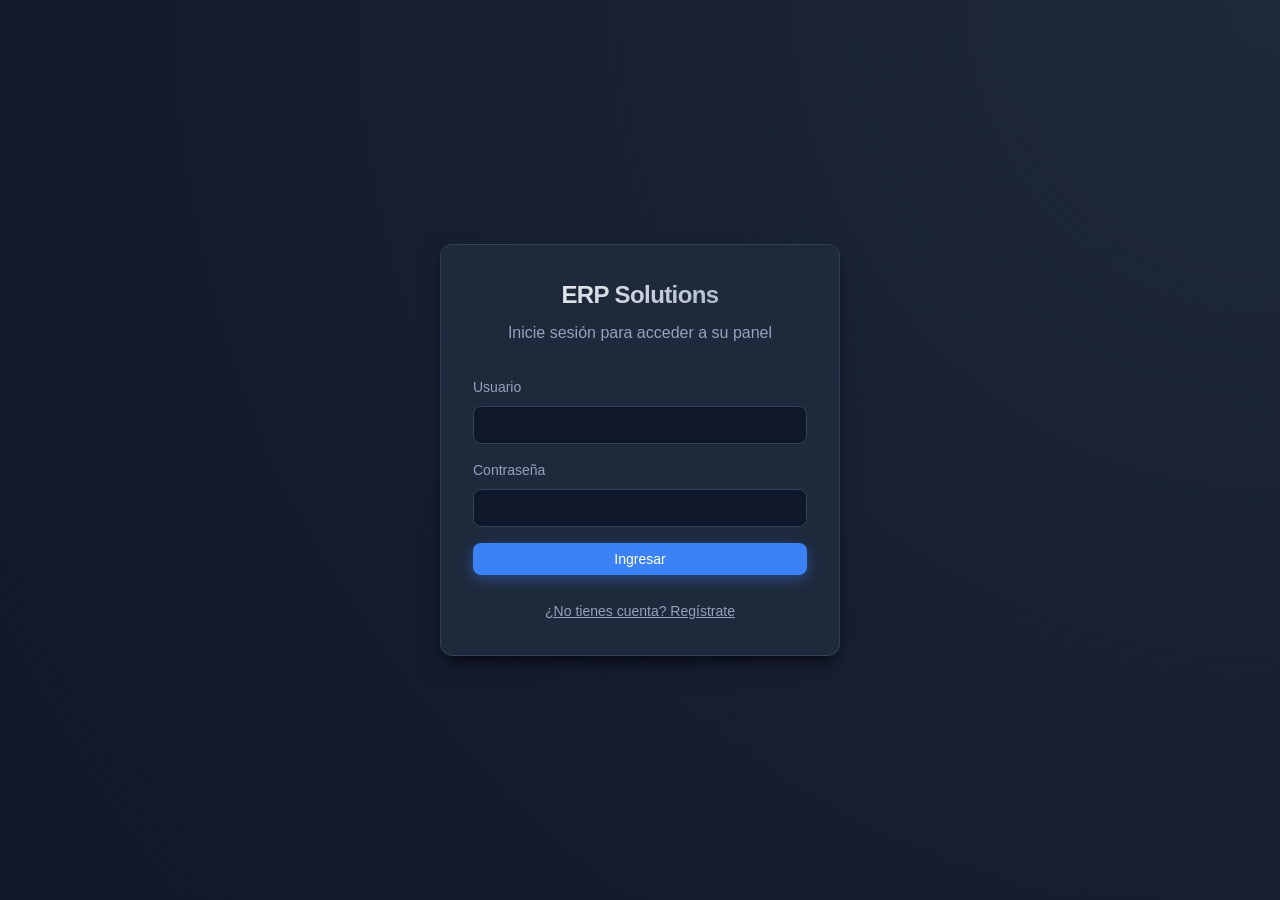
==== commit ae5e0025: "erp" ====
--- a/app.html
+++ b/app.html
@@ -10,17 +10,14 @@
     <div id="alerts" class="alert-container"></div>
 
     <div class="app-layout hidden" id="appLayout">
-        <!-- Sidebar -->
         <aside class="sidebar">
             <div class="sidebar-header">
                 <div class="sidebar-title">Micro ERP</div>
                 <div class="sidebar-subtitle">Sistema de Gestión</div>
             </div>
-            
             <nav class="sidebar-nav" id="sidebarNav"></nav>
-            
             <div class="sidebar-footer">
-                <div class="user-mini" id="userMini">
+                <div class="user-mini">
                     <span id="userRoleBadge" class="badge badge-primary">Admin</span>
                     <strong id="userNameDisplay">Usuario</strong>
                 </div>
@@ -28,355 +25,201 @@
             </div>
         </aside>
 
-        <!-- Main Content -->
         <main class="main-content">
             <header class="topbar">
                 <h2 id="topbarTitle">Dashboard</h2>
                 <div class="topbar-actions">
-                    <button class="btn btn-secondary btn-sm" onclick="app.refreshCurrentView()">
-                        <span>↻</span> Actualizar
-                    </button>
+                    <button class="btn btn-secondary btn-sm" onclick="app.refreshCurrentView()">↻ Actualizar</button>
                 </div>
             </header>
-
             <div class="content-area" id="contentArea"></div>
         </main>
     </div>
 
     <!-- TEMPLATES -->
-    
-    <!-- Dashboard Template -->
     <template id="tpl-dashboard">
         <div class="page" id="view-dashboard">
             <div class="page-header">
                 <h1 class="page-title">Panel de Control</h1>
-                <div class="date-range-picker">
-                    <input type="date" id="dashDateFrom" class="form-control">
-                    <span>hasta</span>
-                    <input type="date" id="dashDateTo" class="form-control">
-                </div>
-            </div>
-            
+            </div>
             <div class="stats-grid" id="dashboardStats"></div>
-            
             <div class="dashboard-grid">
                 <div class="dashboard-card">
-                    <div class="card-header">
-                        <h3>Ventas Recientes</h3>
-                        <a href="#" onclick="app.navigate('reports'); return false;">Ver más →</a>
-                    </div>
-                    <div class="table-container" style="border-radius: 0; border: none;">
-                        <table class="table">
-                            <thead><tr><th>#</th><th>Total</th><th>Método</th><th>Fecha</th></tr></thead>
-                            <tbody id="recentSalesTable"></tbody>
-                        </table>
-                    </div>
-                </div>
-                
-                <div class="dashboard-card">
-                    <div class="card-header">
-                        <h3>Sesiones Activas</h3>
-                        <a href="#" onclick="app.navigate('cyber'); return false;">Ver cibercafé →</a>
-                    </div>
-                    <div class="table-container" style="border-radius: 0; border: none;">
-                        <table class="table">
-                            <thead><tr><th>PC</th><th>Cliente</th><th>Cliente desde</th><th>Acciones</th></tr></thead>
-                            <tbody id="activeSessionsTable"></tbody>
-                        </table>
-                    </div>
-                </div>
-            </div>
-            
+                    <div class="card-header"><h3>Ventas Recientes</h3></div>
+                    <table class="table"><thead><tr><th>#</th><th>Total</th><th>Fecha</th></tr></thead><tbody id="recentSalesTable"></tbody></table>
+                </div>
+                <div class="dashboard-card">
+                    <div class="card-header"><h3>Sesiones Activas</h3></div>
+                    <table class="table"><thead><tr><th>PC</th><th>Cliente</th><th>Tiempo</th></tr></thead><tbody id="activeSessionsTable"></tbody></table>
+                </div>
+            </div>
             <div class="dashboard-grid">
                 <div class="dashboard-card">
-                    <div class="card-header">
-                        <h3>Productos con Stock Bajo</h3>
-                    </div>
-                    <div class="table-container" style="border-radius: 0; border: none;">
-                        <table class="table">
-                            <thead><tr><th>Producto</th><th>Stock</th><th>Mín.</th><th>Categoría</th></tr></thead>
-                            <tbody id="lowStockTable"></tbody>
-                        </table>
-                    </div>
-                </div>
-                
-                <div class="dashboard-card">
-                    <div class="card-header">
-                        <h3>Pedidos Recientes</h3>
-                        <a href="#" onclick="app.navigate('providers'); return false;">Gestionar →</a>
-                    </div>
-                    <div class="table-container" style="border-radius: 0; border: none;">
-                        <table class="table">
-                            <thead><tr><th>#</th><th>Total</th><th>Estado</th><th>Fecha</th></tr></thead>
-                            <tbody id="recentOrdersTable"></tbody>
-                        </table>
-                    </div>
-                </div>
-            </div>
-        </div>
-    </template>
-
-    <!-- Inventory Template -->
+                    <div class="card-header"><h3>Stock Bajo</h3></div>
+                    <table class="table"><thead><tr><th>Producto</th><th>Stock</th></tr></thead><tbody id="lowStockTable"></tbody></table>
+                </div>
+                <div class="dashboard-card">
+                    <div class="card-header"><h3>Pedidos Pendientes</h3></div>
+                    <table class="table"><thead><tr><th>#</th><th>Estado</th><th>Fecha</th></tr></thead><tbody id="pendingOrdersTable"></tbody></table>
+                </div>
+            </div>
+        </div>
+    </template>
+
     <template id="tpl-inventory">
         <div class="page" id="view-inventory">
             <div class="page-header">
                 <h1 class="page-title">Gestión de Inventario</h1>
                 <div class="header-actions">
-                    <button class="btn btn-warning" onclick="app.showSellModal()">💰 Registrar Venta</button>
-                    <button class="btn btn-secondary" onclick="Inventory.showAdjustStockModal()">Ajustar Stock</button>
-                    <button class="btn btn-primary" onclick="app.showAddProductModal()">+ Nuevo Producto</button>
-                </div>
-            </div>
-            
+                    <button class="btn btn-warning" onclick="app.showSellModal()">💰 Venta</button>
+                    <button class="btn btn-primary" onclick="app.showAddProductModal()">+ Producto</button>
+                </div>
+            </div>
             <div class="filters-bar">
-                <select id="invCategoryFilter" class="form-control" onchange="Inventory.filterByCategory()">
+                <select id="invCategoryFilter" class="form-control" onchange="Inventory.filter()">
                     <option value="">Todas las categorías</option>
                 </select>
-                <select id="invStockFilter" class="form-control" onchange="Inventory.filterByStock()">
-                    <option value="">Todos los stocks</option>
+                <select id="invStockFilter" class="form-control" onchange="Inventory.filter()">
+                    <option value="">Todos</option>
                     <option value="low">Stock bajo</option>
                     <option value="out">Agotado</option>
                 </select>
-                <input type="text" id="invSearch" class="form-control" placeholder="Buscar producto..." oninput="Inventory.search()">
-            </div>
-            
+                <input type="text" id="invSearch" class="form-control" placeholder="Buscar..." oninput="Inventory.search()">
+            </div>
             <div class="table-container">
-                <table class="table">
-                    <thead><tr><th>SKU</th><th>Nombre</th><th>Categoría</th><th>Precio</th><th>Costo</th><th>Stock</th><th>Valor Total</th><th>Acciones</th></tr></thead>
-                    <tbody id="inventoryTable"></tbody>
-                </table>
-            </div>
-            
-            <div class="inventory-summary" id="inventorySummary"></div>
-        </div>
-    </template>
-
-    <!-- Providers Template -->
+                <table class="table"><thead><tr><th>SKU</th><th>Nombre</th><th>Precio</th><th>Stock</th><th>Acciones</th></tr></thead><tbody id="inventoryTable"></tbody></table>
+            </div>
+        </div>
+    </template>
+
     <template id="tpl-providers">
         <div class="page" id="view-providers">
             <div class="page-header">
-                <h1 class="page-title">Gestión de Proveedores</h1>
-                <div class="header-actions">
-                    <button class="btn btn-secondary" onclick="Providers.showSupplierModal()">+ Nuevo Proveedor</button>
+                <h1 class="page-title">Proveedores</h1>
+                <div class="header-actions">
                     <button class="btn btn-primary" onclick="Providers.showOrderModal()">+ Nueva Orden</button>
                 </div>
             </div>
             
             <div class="tabs-container">
                 <div class="tabs">
-                    <button class="tab active" data-tab="suppliers" onclick="Providers.switchTab('suppliers')">Directorio</button>
-                    <button class="tab" data-tab="orders" onclick="Providers.switchTab('orders')">Órdenes</button>
+                    <button class="tab active" data-tab="orders" onclick="Providers.switchTab('orders')">Pedidos</button>
+                    <button class="tab" data-tab="directory" onclick="Providers.switchTab('directory')">Directorio</button>
                     <button class="tab" data-tab="lowstock" onclick="Providers.switchTab('lowstock')">Stock Bajo</button>
                 </div>
                 
-                <div class="tab-content active" id="tab-suppliers">
-                    <div class="table-container">
-                        <table class="table">
-                            <thead><tr><th>Nombre</th><th>Empresa</th><th>Contacto</th><th>Teléfono</th><th>Pedidos</th><th>Total Comprado</th><th>Acciones</th></tr></thead>
-                            <tbody id="suppliersTable"></tbody>
-                        </table>
-                    </div>
-                </div>
-                
-                <div class="tab-content" id="tab-orders">
+                <div class="tab-content active" id="tab-orders">
                     <div class="filters-bar">
                         <select id="orderStatusFilter" class="form-control" onchange="Providers.loadOrders()">
-                            <option value="">Todos los estados</option>
+                            <option value="">Todos</option>
+                            <option value="draft">Borrador</option>
                             <option value="pending">Pendiente</option>
-                            <option value="sent">Enviado</option>
                             <option value="confirmed">Confirmado</option>
-                            <option value="in_transit">En tránsito</option>
-                            <option value="received">Recibido</option>
+                            <option value="in_transit">En Camino</option>
                             <option value="completed">Completado</option>
                             <option value="cancelled">Cancelado</option>
                         </select>
-                        <select id="orderSupplierFilter" class="form-control" onchange="Providers.loadOrders()">
-                            <option value="">Todos los proveedores</option>
-                        </select>
                     </div>
                     <div class="table-container">
-                        <table class="table">
-                            <thead><tr><th>#Orden</th><th>Proveedor</th><th>Fecha</th><th>Total</th><th>Estado</th><th>Acciones</th></tr></thead>
-                            <tbody id="ordersTable"></tbody>
-                        </table>
-                    </div>
+                        <table class="table"><thead><tr><th>#Orden</th><th>Proveedor</th><th>Fecha</th><th>Total</th><th>Estado</th><th>Acciones</th></tr></thead><tbody id="ordersTable"></tbody></table>
+                    </div>
+                </div>
+                
+                <div class="tab-content" id="tab-directory">
+                    <div class="page-header" style="margin-bottom: 1rem;">
+                        <div></div>
+                        <button class="btn btn-primary" onclick="Providers.showSupplierModal()">+ Agregar Proveedor</button>
+                    </div>
+                    <div class="suppliers-grid" id="suppliersGrid"></div>
                 </div>
                 
                 <div class="tab-content" id="tab-lowstock">
                     <div class="table-container">
-                        <table class="table">
-                            <thead><tr><th>Producto</th><th>Stock Actual</th><th>Stock Mínimo</th><th>Categoría</th><th>Acciones</th></tr></thead>
-                            <tbody id="lowStockProductsTable"></tbody>
-                        </table>
-                    </div>
-                </div>
-            </div>
-        </div>
-    </template>
-
-    <!-- Cybercontrol Template -->
+                        <table class="table"><thead><tr><th>SKU</th><th>Producto</th><th>Stock</th><th>Mín.</th></tr></thead><tbody id="lowStockTable2"></tbody></table>
+                    </div>
+                </div>
+            </div>
+        </div>
+    </template>
+
     <template id="tpl-cyber">
         <div class="page" id="view-cyber">
             <div class="page-header">
                 <h1 class="page-title">Cibercontrol</h1>
                 <div class="header-actions">
-                    <button class="btn btn-secondary" onclick="Cyber.showStationModal()">+ Nueva Estación</button>
                     <button class="btn btn-primary" onclick="Cyber.showSessionModal()">🎮 Nueva Sesión</button>
                 </div>
             </div>
-            
             <div class="tabs-container">
                 <div class="tabs">
                     <button class="tab active" data-tab="stations" onclick="Cyber.switchTab('stations')">Estaciones</button>
                     <button class="tab" data-tab="sessions" onclick="Cyber.switchTab('sessions')">Sesiones Activas</button>
                     <button class="tab" data-tab="services" onclick="Cyber.switchTab('services')">Servicios</button>
-                    <button class="tab" data-tab="history" onclick="Cyber.switchTab('history')">Historial</button>
-                </div>
-                
+                </div>
                 <div class="tab-content active" id="tab-stations">
                     <div class="stations-grid" id="stationsGrid"></div>
                 </div>
-                
                 <div class="tab-content" id="tab-sessions">
-                    <div class="table-container">
-                        <table class="table">
-                            <thead><tr><th>PC</th><th>Cliente</th><th>Tipo</th><th>Tiempo</th><th>Costo</th><th>Acciones</th></tr></thead>
-                            <tbody id="activeSessionsTable2"></tbody>
-                        </table>
-                    </div>
-                </div>
-                
+                    <div class="table-container"><table class="table"><thead><tr><th>PC</th><th>Cliente</th><th>Tiempo</th><th>Acciones</th></tr></thead><tbody id="activeSessionsTable2"></tbody></table></div>
+                </div>
                 <div class="tab-content" id="tab-services">
                     <div class="services-grid" id="servicesGrid"></div>
                 </div>
-                
-                <div class="tab-content" id="tab-history">
-                    <div class="filters-bar">
-                        <input type="date" id="histDateFrom" class="form-control">
-                        <input type="date" id="histDateTo" class="form-control">
-                        <button class="btn btn-primary" onclick="Cyber.loadHistory()">Filtrar</button>
-                    </div>
-                    <div class="table-container">
-                        <table class="table">
-                            <thead><tr><th>PC</th><th>Cliente</th><th>Inicio</th><th>Fin</th><th>Duración</th><th>Costo</th></tr></thead>
-                            <tbody id="historyTable"></tbody>
-                        </table>
-                    </div>
-                </div>
-            </div>
-        </div>
-    </template>
-
-    <!-- Reports Template -->
+            </div>
+        </div>
+    </template>
+
     <template id="tpl-reports">
         <div class="page" id="view-reports">
             <div class="page-header">
-                <h1 class="page-title">Reportes y Estadísticas</h1>
-            </div>
-            
+                <h1 class="page-title">Reportes</h1>
+            </div>
             <div class="filters-bar">
                 <input type="date" id="repDateFrom" class="form-control">
                 <input type="date" id="repDateTo" class="form-control">
-                <select id="repGroupBy" class="form-control">
-                    <option value="day">Agrupar por día</option>
-                    <option value="month">Agrupar por mes</option>
-                </select>
                 <button class="btn btn-primary" onclick="Reports.loadReport()">Generar</button>
             </div>
-            
             <div class="tabs-container">
                 <div class="tabs">
                     <button class="tab active" data-tab="sales" onclick="Reports.switchTab('sales')">Ventas</button>
                     <button class="tab" data-tab="cyber" onclick="Reports.switchTab('cyber')">Cibercafé</button>
-                    <button class="tab" data-tab="products" onclick="Reports.switchTab('products')">Productos</button>
                     <button class="tab" data-tab="inventory" onclick="Reports.switchTab('inventory')">Inventario</button>
-                    <button class="tab" data-tab="profit" onclick="Reports.switchTab('profit')">Utilidades</button>
-                </div>
-                
+                </div>
                 <div class="tab-content active" id="tab-sales">
                     <div class="stats-grid" id="salesStats"></div>
-                    <div class="table-container">
-                        <table class="table">
-                            <thead><tr><th>Fecha</th><th>Transacciones</th><th>Efectivo</th><th>Tarjeta</th><th>Transferencia</th><th>Total</th></tr></thead>
-                            <tbody id="salesReportTable"></tbody>
-                        </table>
-                    </div>
-                </div>
-                
+                    <div class="table-container"><table class="table"><thead><tr><th>Fecha</th><th>Transacciones</th><th>Total</th></tr></thead><tbody id="salesReportTable"></tbody></table></div>
+                </div>
                 <div class="tab-content" id="tab-cyber">
                     <div class="stats-grid" id="cyberStats"></div>
-                    <div class="table-container">
-                        <table class="table">
-                            <thead><tr><th>Fecha</th><th>Sesiones</th><th>Minutos</th><th>Total</th><th>Promedio</th></tr></thead>
-                            <tbody id="cyberReportTable"></tbody>
-                        </table>
-                    </div>
-                </div>
-                
-                <div class="tab-content" id="tab-products">
-                    <div class="table-container">
-                        <table class="table">
-                            <thead><tr><th>Producto</th><th>SKU</th><th>Veces Vendido</th><th>Cantidad</th><th>Ingresos</th></tr></thead>
-                            <tbody id="topProductsTable"></tbody>
-                        </table>
-                    </div>
-                </div>
-                
+                    <div class="table-container"><table class="table"><thead><tr><th>Fecha</th><th>Sesiones</th><th>Total</th></tr></thead><tbody id="cyberReportTable"></tbody></table></div>
+                </div>
                 <div class="tab-content" id="tab-inventory">
                     <div class="stats-grid" id="invStats"></div>
-                    <div class="table-container">
-                        <table class="table">
-                            <thead><tr><th>Categoría</th><th>Productos</th><th>Unidades</th><th>Valor</th><th>Utilidad Potencial</th></tr></thead>
-                            <tbody id="invReportTable"></tbody>
-                        </table>
-                    </div>
-                </div>
-                
-                <div class="tab-content" id="tab-profit">
-                    <div class="stats-grid" id="profitStats"></div>
-                </div>
-            </div>
-            
-            <div class="export-actions">
-                <button class="btn btn-secondary" onclick="Reports.exportCSV('sales')">📥 Exportar CSV</button>
-            </div>
-        </div>
-    </template>
-
-    <!-- Equipment Template -->
+                </div>
+            </div>
+        </div>
+    </template>
+
     <template id="tpl-equipment">
         <div class="page" id="view-equipment">
             <div class="page-header">
-                <h1 class="page-title">Gestión de Equipos</h1>
-                <div class="header-actions">
-                    <button class="btn btn-primary" onclick="Equipment.showAddModal()">+ Nuevo Equipo</button>
-                    <button class="btn btn-warning" onclick="Equipment.showLoanModal()">📋 Registrar Préstamo</button>
-                </div>
-            </div>
-            
+                <h1 class="page-title">Equipamiento</h1>
+                <div class="header-actions">
+                    <button class="btn btn-primary" onclick="Equipment.showAddModal()">+ Equipo</button>
+                    <button class="btn btn-warning" onclick="Equipment.showLoanModal()">📋 Préstamo</button>
+                </div>
+            </div>
             <div class="table-container mb-3">
-                <div class="table-header">
-                    <h3>Préstamos Activos</h3>
-                </div>
-                <table class="table">
-                    <thead><tr><th>Equipo</th><th>Cliente</th><th>Teléfono</th><th>Inicio</th><th>Horas</th><th>Total</th><th>Acciones</th></tr></thead>
-                    <tbody id="activeLoansTable"></tbody>
-                </table>
-            </div>
-
+                <div class="card-header"><h3>Préstamos Activos</h3></div>
+                <table class="table"><thead><tr><th>Equipo</th><th>Cliente</th><th>Inicio</th><th>Acciones</th></tr></thead><tbody id="activeLoansTable"></tbody></table>
+            </div>
             <div class="table-container">
-                <div class="table-header">
-                    <h3>Inventario de Equipos</h3>
-                </div>
-                <table class="table">
-                    <thead><tr><th>Nombre</th><th>Categoría</th><th>Serie</th><th>Estado</th><th>Tarifa/Hora</th><th>Acciones</th></tr></thead>
-                    <tbody id="equipmentTable"></tbody>
-                </table>
-            </div>
-        </div>
-    </template>
-
-    <!-- Modals Container -->
+                <div class="card-header"><h3>Inventario</h3></div>
+                <table class="table"><thead><tr><th>Nombre</th><th>Estado</th><th>Tarifa</th><th>Acciones</th></tr></thead><tbody id="equipmentTable"></tbody></table>
+            </div>
+        </div>
+    </template>
+
     <div id="modalContainer" class="modal-overlay"></div>
 
     <script src="js/app.js"></script>
--- a/css/style.css
+++ b/css/style.css
@@ -1,26 +1,24 @@
 @import url('https://fonts.googleapis.com/css2?family=Inter:wght@300;400;500;600;700&display=swap');
 
 :root {
-    --bg-base: #0f172a;
-    --bg-surface: #1e293b;
-    --bg-surface-hover: #334155;
-    --bg-elevated: #283548;
+    /* Color Palette - Modern Dark Theme */
+    --bg-base: #0f172a;       /* Slate 900 */
+    --bg-surface: #1e293b;    /* Slate 800 */
+    --bg-surface-hover: #334155; /* Slate 700 */
     
-    --text-primary: #f8fafc;
-    --text-secondary: #94a3b8;
-    --text-muted: #64748b;
-
-    --primary-color: #3b82f6;
-    --primary-hover: #2563eb;
+    --text-primary: #f8fafc;  /* Slate 50 */
+    --text-secondary: #94a3b8; /* Slate 400 */
+    --text-muted: #64748b;    /* Slate 500 */
+
+    --primary-color: #3b82f6; /* Blue 500 */
+    --primary-hover: #2563eb; /* Blue 600 */
     --primary-glow: rgba(59, 130, 246, 0.4);
 
-    --success-color: #10b981;
-    --warning-color: #f59e0b;
-    --danger-color: #ef4444;
-    --info-color: #06b6d4;
-
-    --border-color: #334155;
-    --border-light: #475569;
+    --success-color: #10b981; /* Emerald 500 */
+    --warning-color: #f59e0b; /* Amber 500 */
+    --danger-color: #ef4444;  /* Red 500 */
+
+    --border-color: #334155;  /* Slate 700 */
     
     --radius-sm: 0.375rem;
     --radius-md: 0.5rem;
@@ -31,7 +29,11 @@
     --transition-normal: 0.3s ease;
 }
 
-* { margin: 0; padding: 0; box-sizing: border-box; }
+* {
+    margin: 0;
+    padding: 0;
+    box-sizing: border-box;
+}
 
 body {
     font-family: 'Inter', sans-serif;
@@ -42,12 +44,12 @@
     overflow-x: hidden;
 }
 
+/* Utilities */
 .hidden { display: none !important; }
 .text-center { text-align: center; }
 .text-danger { color: var(--danger-color); }
 .text-success { color: var(--success-color); }
 .text-warning { color: var(--warning-color); }
-.text-primary { color: var(--primary-color); }
 .text-muted { color: var(--text-secondary); }
 .mt-1 { margin-top: 0.5rem; }
 .mt-2 { margin-top: 1rem; }
@@ -56,11 +58,11 @@
 .mb-2 { margin-bottom: 1rem; }
 .mb-3 { margin-bottom: 1.5rem; }
 
+/* Buttons */
 .btn {
     display: inline-flex;
     align-items: center;
     justify-content: center;
-    gap: 0.5rem;
     padding: 0.5rem 1rem;
     font-weight: 500;
     font-size: 0.875rem;
@@ -69,26 +71,63 @@
     cursor: pointer;
     transition: all var(--transition-fast);
 }
-.btn:disabled { opacity: 0.5; cursor: not-allowed; }
-
-.btn-primary { background-color: var(--primary-color); color: white; }
-.btn-primary:hover:not(:disabled) { background-color: var(--primary-hover); transform: translateY(-1px); }
-
-.btn-danger { background-color: var(--danger-color); color: white; }
-.btn-danger:hover:not(:disabled) { background-color: #dc2626; }
-
-.btn-success { background-color: var(--success-color); color: white; }
-.btn-success:hover:not(:disabled) { background-color: #059669; }
-
-.btn-warning { background-color: var(--warning-color); color: white; }
-.btn-warning:hover:not(:disabled) { background-color: #d97706; }
-
-.btn-secondary { background-color: var(--bg-surface-hover); color: var(--text-primary); }
-.btn-secondary:hover:not(:disabled) { background-color: var(--border-color); }
-
-.btn-sm { padding: 0.25rem 0.5rem; font-size: 0.75rem; }
-
-.form-group { margin-bottom: 1rem; text-align: left; }
+
+.btn-primary {
+    background-color: var(--primary-color);
+    color: white;
+    box-shadow: 0 4px 14px 0 var(--primary-glow);
+}
+
+.btn-primary:hover {
+    background-color: var(--primary-hover);
+    transform: translateY(-1px);
+    box-shadow: 0 6px 20px rgba(59, 130, 246, 0.6);
+}
+
+.btn-danger {
+    background-color: var(--danger-color);
+    color: white;
+}
+
+.btn-danger:hover {
+    background-color: #dc2626;
+}
+
+.btn-success {
+    background-color: var(--success-color);
+    color: white;
+}
+
+.btn-success:hover {
+    background-color: #059669;
+}
+
+.btn-warning {
+    background-color: var(--warning-color);
+    color: white;
+}
+
+.btn-secondary {
+    background-color: var(--bg-surface-hover);
+    color: var(--text-primary);
+    border: 1px solid var(--border-color);
+}
+
+.btn-secondary:hover {
+    background-color: var(--border-color);
+}
+
+.btn-sm {
+    padding: 0.25rem 0.5rem;
+    font-size: 0.75rem;
+}
+
+/* Forms */
+.form-group {
+    margin-bottom: 1rem;
+    text-align: left;
+}
+
 .form-label {
     display: block;
     margin-bottom: 0.5rem;
@@ -96,6 +135,7 @@
     font-weight: 500;
     color: var(--text-secondary);
 }
+
 .form-control {
     width: 100%;
     padding: 0.625rem 0.875rem;
@@ -107,16 +147,14 @@
     font-size: 0.875rem;
     transition: border-color var(--transition-fast), box-shadow var(--transition-fast);
 }
+
 .form-control:focus {
     outline: none;
     border-color: var(--primary-color);
     box-shadow: 0 0 0 3px var(--primary-glow);
 }
-.form-control:disabled { opacity: 0.6; cursor: not-allowed; }
-
-.form-row { display: flex; gap: 1rem; }
-.form-row .form-group { flex: 1; }
-
+
+/* Layouts */
 .auth-container {
     min-height: 100vh;
     display: flex;
@@ -125,25 +163,41 @@
     padding: 1rem;
     background: radial-gradient(circle at top right, #1e293b 0%, #0f172a 100%);
 }
+
 .card {
     background-color: var(--bg-surface);
     border-radius: var(--radius-lg);
     border: 1px solid var(--border-color);
-    box-shadow: 0 10px 25px -5px rgba(0, 0, 0, 0.5);
+    box-shadow: 0 10px 25px -5px rgba(0, 0, 0, 0.5), 0 8px 10px -6px rgba(0, 0, 0, 0.5);
     padding: 2rem;
     width: 100%;
 }
-.auth-card { max-width: 400px; }
-.auth-header { text-align: center; margin-bottom: 2rem; }
+
+.auth-card {
+    max-width: 400px;
+}
+
+.auth-header {
+    text-align: center;
+    margin-bottom: 2rem;
+}
+
 .auth-title {
     font-size: 1.5rem;
     font-weight: 700;
+    letter-spacing: -0.025em;
     background: linear-gradient(135deg, #fff 0%, #94a3b8 100%);
     -webkit-background-clip: text;
     -webkit-text-fill-color: transparent;
 }
 
-.app-layout { display: flex; height: 100vh; overflow: hidden; }
+/* App Layout */
+.app-layout {
+    display: flex;
+    height: 100vh;
+    overflow: hidden;
+}
+
 .sidebar {
     width: 260px;
     background-color: var(--bg-surface);
@@ -151,10 +205,23 @@
     display: flex;
     flex-direction: column;
 }
-.sidebar-header { padding: 1.5rem; border-bottom: 1px solid var(--border-color); }
-.sidebar-title { font-size: 1.25rem; font-weight: 700; }
-.sidebar-subtitle { font-size: 0.75rem; color: var(--text-muted); }
-.sidebar-nav { flex: 1; padding: 1rem 0; overflow-y: auto; }
+
+.sidebar-header {
+    padding: 1.5rem;
+    border-bottom: 1px solid var(--border-color);
+}
+
+.sidebar-title {
+    font-size: 1.25rem;
+    font-weight: 700;
+    color: var(--text-primary);
+}
+
+.sidebar-nav {
+    flex: 1;
+    padding: 1rem 0;
+    overflow-y: auto;
+}
 
 .nav-item {
     display: flex;
@@ -166,17 +233,30 @@
     cursor: pointer;
     font-weight: 500;
 }
-.nav-item:hover { background-color: var(--bg-surface-hover); color: var(--text-primary); }
+
+.nav-item:hover {
+    background-color: var(--bg-surface-hover);
+    color: var(--text-primary);
+}
+
 .nav-item.active {
     background-color: var(--primary-glow);
     color: var(--primary-color);
     border-right: 3px solid var(--primary-color);
 }
 
-.sidebar-footer { padding: 1rem 1.5rem; border-top: 1px solid var(--border-color); }
-.user-mini { display: flex; align-items: center; gap: 0.5rem; font-size: 0.875rem; }
-
-.main-content { flex: 1; display: flex; flex-direction: column; overflow: hidden; }
+.sidebar-footer {
+    padding: 1rem 1.5rem;
+    border-top: 1px solid var(--border-color);
+}
+
+.main-content {
+    flex: 1;
+    display: flex;
+    flex-direction: column;
+    overflow: hidden;
+}
+
 .topbar {
     height: 64px;
     background-color: var(--bg-surface);
@@ -186,86 +266,83 @@
     justify-content: space-between;
     padding: 0 2rem;
 }
-.topbar h2 { font-size: 1.25rem; font-weight: 600; }
-.topbar-actions { display: flex; gap: 0.5rem; }
-.content-area { flex: 1; padding: 2rem; overflow-y: auto; }
-
+
+.user-info {
+    display: flex;
+    align-items: center;
+    gap: 1rem;
+}
+
+.content-area {
+    flex: 1;
+    padding: 2rem;
+    overflow-y: auto;
+}
+
+/* Sections */
 .page-header {
     display: flex;
     justify-content: space-between;
     align-items: center;
     margin-bottom: 2rem;
-    flex-wrap: wrap;
-    gap: 1rem;
-}
-.page-title { font-size: 1.5rem; font-weight: 600; }
-.header-actions { display: flex; gap: 0.5rem; flex-wrap: wrap; }
-
+}
+
+.page-title {
+    font-size: 1.5rem;
+    font-weight: 600;
+}
+
+/* Grid & Stats */
 .stats-grid {
     display: grid;
-    grid-template-columns: repeat(auto-fit, minmax(200px, 1fr));
+    grid-template-columns: repeat(auto-fit, minmax(240px, 1fr));
     gap: 1.5rem;
     margin-bottom: 2rem;
 }
+
 .stat-card {
     background-color: var(--bg-surface);
     border: 1px solid var(--border-color);
     border-radius: var(--radius-lg);
     padding: 1.5rem;
+    display: flex;
+    flex-direction: column;
     transition: transform var(--transition-fast), box-shadow var(--transition-fast);
 }
-.stat-card:hover { transform: translateY(-2px); box-shadow: 0 4px 12px rgba(0,0,0,0.3); }
-.stat-title { font-size: 0.875rem; color: var(--text-secondary); font-weight: 500; margin-bottom: 0.5rem; }
-.stat-value { font-size: 1.875rem; font-weight: 700; }
-
-.dashboard-grid {
-    display: grid;
-    grid-template-columns: repeat(auto-fit, minmax(400px, 1fr));
-    gap: 1.5rem;
-    margin-bottom: 1.5rem;
-}
-.dashboard-card {
+
+.stat-title {
+    font-size: 0.875rem;
+    color: var(--text-secondary);
+    font-weight: 500;
+    margin-bottom: 0.5rem;
+}
+
+.stat-value {
+    font-size: 1.875rem;
+    font-weight: 700;
+    color: var(--text-primary);
+}
+
+/* Tables */
+.table-container {
     background-color: var(--bg-surface);
     border: 1px solid var(--border-color);
     border-radius: var(--radius-lg);
     overflow: hidden;
 }
-.card-header {
-    display: flex;
-    justify-content: space-between;
-    align-items: center;
+
+.table {
+    width: 100%;
+    border-collapse: collapse;
+}
+
+.table th,
+.table td {
     padding: 1rem 1.5rem;
+    text-align: left;
     border-bottom: 1px solid var(--border-color);
 }
-.card-header h3 { font-size: 1rem; font-weight: 600; }
-.card-header a { font-size: 0.875rem; color: var(--primary-color); text-decoration: none; }
-.card-header a:hover { text-decoration: underline; }
-
-.filters-bar {
-    display: flex;
-    gap: 1rem;
-    margin-bottom: 1.5rem;
-    flex-wrap: wrap;
-    align-items: center;
-}
-.filters-bar .form-control { width: auto; min-width: 150px; }
-
-.date-range-picker { display: flex; align-items: center; gap: 0.5rem; }
-.date-range-picker span { color: var(--text-muted); font-size: 0.875rem; }
-
-.table-container {
-    background-color: var(--bg-surface);
-    border: 1px solid var(--border-color);
-    border-radius: var(--radius-lg);
-    overflow: hidden;
-}
-.table-header {
-    padding: 1rem 1.5rem;
-    border-bottom: 1px solid var(--border-color);
-    font-weight: 600;
-}
-.table { width: 100%; border-collapse: collapse; }
-.table th, .table td { padding: 1rem 1.5rem; text-align: left; border-bottom: 1px solid var(--border-color); }
+
 .table th {
     background-color: rgba(0,0,0,0.2);
     font-size: 0.75rem;
@@ -274,10 +351,16 @@
     color: var(--text-secondary);
     font-weight: 600;
 }
-.table tbody tr { transition: background-color var(--transition-fast); }
-.table tbody tr:hover { background-color: var(--bg-surface-hover); }
-.table tbody tr:last-child td { border-bottom: none; }
-
+
+.table tbody tr {
+    transition: background-color var(--transition-fast);
+}
+
+.table tbody tr:hover {
+    background-color: var(--bg-surface-hover);
+}
+
+/* Badges */
 .badge {
     display: inline-flex;
     align-items: center;
@@ -286,125 +369,21 @@
     font-size: 0.75rem;
     font-weight: 600;
 }
+
 .badge-success { background-color: rgba(16, 185, 129, 0.2); color: var(--success-color); }
 .badge-warning { background-color: rgba(245, 158, 11, 0.2); color: var(--warning-color); }
 .badge-danger { background-color: rgba(239, 68, 68, 0.2); color: var(--danger-color); }
 .badge-primary { background-color: rgba(59, 130, 246, 0.2); color: var(--primary-color); }
-.badge-secondary { background-color: rgba(100, 116, 139, 0.2); color: var(--text-secondary); }
-.badge-info { background-color: rgba(6, 182, 212, 0.2); color: var(--info-color); }
-
-.action-buttons { display: flex; gap: 0.25rem; }
-
-.tabs-container { margin-bottom: 1.5rem; }
-.tabs { display: flex; gap: 0; border-bottom: 1px solid var(--border-color); margin-bottom: 1.5rem; }
-.tab {
-    padding: 0.75rem 1.5rem;
-    background: none;
-    border: none;
-    color: var(--text-secondary);
-    font-weight: 500;
-    cursor: pointer;
-    border-bottom: 2px solid transparent;
-    transition: all var(--transition-fast);
-}
-.tab:hover { color: var(--text-primary); }
-.tab.active { color: var(--primary-color); border-bottom-color: var(--primary-color); }
-.tab-content { display: none; }
-.tab-content.active { display: block; }
-
-.stations-grid {
-    display: grid;
-    grid-template-columns: repeat(auto-fill, minmax(250px, 1fr));
-    gap: 1rem;
-}
-.station-card {
-    background-color: var(--bg-surface);
-    border: 1px solid var(--border-color);
-    border-radius: var(--radius-lg);
-    padding: 1rem;
-    transition: all var(--transition-fast);
-}
-.station-card:hover { transform: translateY(-2px); box-shadow: 0 4px 12px rgba(0,0,0,0.3); }
-.station-header { display: flex; justify-content: space-between; align-items: center; margin-bottom: 0.5rem; }
-.station-header h4 { font-weight: 600; }
-.station-info p { font-size: 0.875rem; color: var(--text-secondary); margin-bottom: 0.25rem; }
-.station-actions { margin-top: 1rem; }
-.station-actions .btn { width: 100%; }
-
-.status-badge {
-    font-size: 0.75rem;
-    padding: 0.25rem 0.5rem;
-    border-radius: var(--radius-sm);
-}
-.status-available { border-left: 3px solid var(--success-color); }
-.status-available .status-badge { background-color: rgba(16, 185, 129, 0.2); color: var(--success-color); }
-.status-occupied { border-left: 3px solid var(--warning-color); }
-.status-occupied .status-badge { background-color: rgba(245, 158, 11, 0.2); color: var(--warning-color); }
-.status-maintenance { border-left: 3px solid var(--danger-color); }
-.status-maintenance .status-badge { background-color: rgba(239, 68, 68, 0.2); color: var(--danger-color); }
-.status-offline { border-left: 3px solid var(--text-muted); }
-.status-offline .status-badge { background-color: rgba(100, 116, 139, 0.2); color: var(--text-muted); }
-
-.services-grid {
-    display: grid;
-    grid-template-columns: repeat(auto-fill, minmax(200px, 1fr));
-    gap: 1rem;
-}
-.service-card {
-    background-color: var(--bg-surface);
-    border: 1px solid var(--border-color);
-    border-radius: var(--radius-lg);
-    padding: 1.5rem;
-    text-align: center;
-}
-.service-card h4 { font-weight: 600; margin-bottom: 0.5rem; }
-.service-card p { font-size: 0.875rem; color: var(--text-secondary); margin-bottom: 1rem; }
-.service-price { font-size: 1.5rem; font-weight: 700; color: var(--success-color); margin-bottom: 1rem; }
-
-.sell-item-row { display: flex; gap: 0.5rem; align-items: center; margin-bottom: 0.5rem; }
-.sell-subtotal { min-width: 80px; text-align: right; font-weight: 600; }
-.sale-total {
-    display: flex;
-    justify-content: space-between;
-    align-items: center;
-    padding: 1rem;
-    background-color: var(--bg-base);
-    border-radius: var(--radius-md);
-    margin: 1rem 0;
-    font-size: 1.125rem;
-}
-.sale-total .stat-value { font-size: 1.5rem; }
-
-.inventory-summary {
-    display: flex;
-    gap: 1.5rem;
-    padding: 1rem;
-    background-color: var(--bg-surface);
-    border: 1px solid var(--border-color);
-    border-radius: var(--radius-md);
-    margin-top: 1rem;
-    flex-wrap: wrap;
-}
-.summary-item { display: flex; gap: 0.5rem; }
-.summary-label { color: var(--text-secondary); }
-.summary-value { font-weight: 600; }
-
-.supplier-detail { padding: 0.5rem 0; }
-.detail-row { display: flex; gap: 1rem; padding: 0.5rem 0; border-bottom: 1px solid var(--border-color); }
-.detail-label { color: var(--text-secondary); min-width: 100px; }
-
-.empty-state {
-    text-align: center;
-    padding: 3rem;
-    color: var(--text-muted);
-}
-
-.export-actions { margin-top: 1.5rem; }
-
+.badge-info { background-color: rgba(59, 130, 246, 0.2); color: #3b82f6; }
+.badge-secondary { background-color: rgba(100, 116, 139, 0.2); color: #64748b; }
+
+/* Modals */
 .modal-overlay {
     position: fixed;
-    top: 0; left: 0;
-    width: 100vw; height: 100vh;
+    top: 0;
+    left: 0;
+    width: 100vw;
+    height: 100vh;
     background-color: rgba(0, 0, 0, 0.7);
     backdrop-filter: blur(4px);
     display: flex;
@@ -415,27 +394,39 @@
     pointer-events: none;
     transition: opacity var(--transition-normal);
 }
-.modal-overlay.active { opacity: 1; pointer-events: all; }
+
+.modal-overlay.active {
+    opacity: 1;
+    pointer-events: all;
+}
+
 .modal {
     background-color: var(--bg-surface);
     border: 1px solid var(--border-color);
     border-radius: var(--radius-lg);
     width: 100%;
-    max-width: 600px;
-    max-height: 90vh;
-    overflow-y: auto;
+    max-width: 500px;
+    padding: 2rem;
     transform: translateY(20px);
     transition: transform var(--transition-normal);
 }
-.modal-overlay.active .modal { transform: translateY(0); }
+
+.modal-overlay.active .modal {
+    transform: translateY(0);
+}
+
 .modal-header {
     display: flex;
     justify-content: space-between;
     align-items: center;
-    padding: 1.5rem;
-    border-bottom: 1px solid var(--border-color);
-}
-.modal-title { font-size: 1.25rem; font-weight: 600; }
+    margin-bottom: 1.5rem;
+}
+
+.modal-title {
+    font-size: 1.25rem;
+    font-weight: 600;
+}
+
 .modal-close {
     background: none;
     border: none;
@@ -443,21 +434,36 @@
     font-size: 1.5rem;
     cursor: pointer;
 }
-.modal-close:hover { color: var(--text-primary); }
-.modal-body { padding: 1.5rem; }
+
+.modal-close:hover {
+    color: var(--text-primary);
+}
+
 .modal-footer {
     margin-top: 1.5rem;
-    padding: 1rem 1.5rem;
-    border-top: 1px solid var(--border-color);
     display: flex;
     justify-content: flex-end;
     gap: 1rem;
 }
 
-@keyframes fadeIn { from { opacity: 0; transform: translateY(10px); } to { opacity: 1; transform: translateY(0); } }
-.page { animation: fadeIn 0.4s ease forwards; }
-
-.alert-container { position: fixed; top: 20px; right: 20px; z-index: 9999; }
+/* Animations */
+@keyframes fadeIn {
+    from { opacity: 0; transform: translateY(10px); }
+    to { opacity: 1; transform: translateY(0); }
+}
+
+.page {
+    animation: fadeIn 0.4s ease forwards;
+}
+
+/* Alerts */
+.alert-container {
+    position: fixed;
+    top: 20px;
+    right: 20px;
+    z-index: 9999;
+}
+
 .alert {
     padding: 1rem 1.5rem;
     border-radius: var(--radius-md);
@@ -466,17 +472,267 @@
     box-shadow: 0 4px 6px -1px rgba(0, 0, 0, 0.1);
     animation: fadeIn 0.3s ease;
 }
+
 .alert-success { background-color: var(--success-color); }
 .alert-error { background-color: var(--danger-color); }
 .alert-warning { background-color: var(--warning-color); }
 
-@media (max-width: 768px) {
-    .sidebar { width: 200px; }
-    .content-area { padding: 1rem; }
-    .stats-grid { grid-template-columns: repeat(auto-fit, minmax(150px, 1fr)); }
-    .dashboard-grid { grid-template-columns: 1fr; }
-    .page-header { flex-direction: column; align-items: flex-start; }
-    .form-row { flex-direction: column; gap: 0; }
-    .filters-bar { flex-direction: column; }
-    .filters-bar .form-control { width: 100%; }
-}
+/* Tabs */
+.tabs-container {
+    margin-bottom: 1.5rem;
+}
+
+.tabs {
+    display: flex;
+    gap: 0.5rem;
+    border-bottom: 1px solid var(--border-color);
+    margin-bottom: 1.5rem;
+}
+
+.tab {
+    padding: 0.75rem 1.25rem;
+    background: none;
+    border: none;
+    border-bottom: 2px solid transparent;
+    color: var(--text-secondary);
+    font-weight: 500;
+    cursor: pointer;
+    transition: all var(--transition-fast);
+}
+
+.tab:hover {
+    color: var(--text-primary);
+}
+
+.tab.active {
+    color: var(--primary-color);
+    border-bottom-color: var(--primary-color);
+}
+
+.tab-content {
+    display: none;
+}
+
+.tab-content.active {
+    display: block;
+}
+
+/* Grid Layouts */
+.suppliers-grid {
+    display: grid;
+    grid-template-columns: repeat(auto-fill, minmax(320px, 1fr));
+    gap: 1.5rem;
+}
+
+.supplier-card {
+    background-color: var(--bg-surface);
+    border: 1px solid var(--border-color);
+    border-radius: var(--radius-lg);
+    padding: 1.5rem;
+    transition: all var(--transition-fast);
+}
+
+.supplier-card:hover {
+    border-color: var(--primary-color);
+    transform: translateY(-2px);
+}
+
+.supplier-header {
+    display: flex;
+    justify-content: space-between;
+    align-items: flex-start;
+    margin-bottom: 1rem;
+}
+
+.supplier-name {
+    font-size: 1.125rem;
+    font-weight: 600;
+    color: var(--text-primary);
+}
+
+.supplier-company {
+    font-size: 0.875rem;
+    color: var(--text-secondary);
+}
+
+.supplier-contact {
+    margin-bottom: 0.75rem;
+}
+
+.supplier-contact p {
+    font-size: 0.875rem;
+    color: var(--text-secondary);
+    margin-bottom: 0.25rem;
+}
+
+.supplier-contact i {
+    margin-right: 0.5rem;
+    color: var(--primary-color);
+}
+
+.supplier-actions {
+    display: flex;
+    gap: 0.5rem;
+    margin-top: 1rem;
+    padding-top: 1rem;
+    border-top: 1px solid var(--border-color);
+}
+
+.stations-grid {
+    display: grid;
+    grid-template-columns: repeat(auto-fill, minmax(200px, 1fr));
+    gap: 1rem;
+}
+
+.station-card {
+    background-color: var(--bg-surface);
+    border: 2px solid var(--border-color);
+    border-radius: var(--radius-lg);
+    padding: 1.25rem;
+    text-align: center;
+    transition: all var(--transition-fast);
+    cursor: pointer;
+}
+
+.station-card:hover {
+    border-color: var(--primary-color);
+}
+
+.station-card.occupied {
+    border-color: var(--warning-color);
+    background: rgba(245, 158, 11, 0.1);
+}
+
+.station-card.maintenance {
+    border-color: var(--danger-color);
+    background: rgba(239, 68, 68, 0.1);
+}
+
+.station-card.offline {
+    border-color: var(--text-muted);
+    opacity: 0.6;
+}
+
+.station-name {
+    font-size: 1.25rem;
+    font-weight: 700;
+    margin-bottom: 0.5rem;
+}
+
+.station-status {
+    font-size: 0.875rem;
+    margin-bottom: 0.5rem;
+}
+
+.station-rate {
+    font-size: 0.875rem;
+    color: var(--primary-color);
+    font-weight: 600;
+}
+
+.station-timer {
+    font-size: 1.5rem;
+    font-weight: 700;
+    color: var(--warning-color);
+    margin-top: 0.5rem;
+}
+
+.services-grid {
+    display: grid;
+    grid-template-columns: repeat(auto-fill, minmax(180px, 1fr));
+    gap: 1rem;
+}
+
+.service-card {
+    background-color: var(--bg-surface);
+    border: 1px solid var(--border-color);
+    border-radius: var(--radius-lg);
+    padding: 1.25rem;
+    text-align: center;
+    cursor: pointer;
+    transition: all var(--transition-fast);
+}
+
+.service-card:hover {
+    border-color: var(--primary-color);
+    transform: translateY(-2px);
+}
+
+.service-icon {
+    font-size: 2rem;
+    margin-bottom: 0.75rem;
+}
+
+.service-name {
+    font-weight: 600;
+    margin-bottom: 0.25rem;
+}
+
+.service-price {
+    color: var(--success-color);
+    font-weight: 600;
+}
+
+.service-duration {
+    font-size: 0.75rem;
+    color: var(--text-muted);
+}
+
+/* Dashboard Grid */
+.dashboard-grid {
+    display: grid;
+    grid-template-columns: repeat(2, 1fr);
+    gap: 1.5rem;
+    margin-top: 1.5rem;
+}
+
+.dashboard-card {
+    background-color: var(--bg-surface);
+    border: 1px solid var(--border-color);
+    border-radius: var(--radius-lg);
+    overflow: hidden;
+}
+
+.dashboard-card .card-header {
+    padding: 1rem 1.5rem;
+    border-bottom: 1px solid var(--border-color);
+    background: rgba(0,0,0,0.2);
+}
+
+.dashboard-card .card-header h3 {
+    font-size: 0.875rem;
+    font-weight: 600;
+    text-transform: uppercase;
+    letter-spacing: 0.05em;
+    color: var(--text-secondary);
+}
+
+/* Header Actions */
+.header-actions {
+    display: flex;
+    gap: 0.5rem;
+}
+
+.filters-bar {
+    display: flex;
+    gap: 1rem;
+    margin-bottom: 1.5rem;
+    flex-wrap: wrap;
+}
+
+.filters-bar .form-control {
+    max-width: 200px;
+}
+
+/* Sidebar subtitle */
+.sidebar-subtitle {
+    font-size: 0.75rem;
+    color: var(--text-muted);
+    margin-top: 0.25rem;
+}
+
+/* Modal textarea */
+.modal textarea.form-control {
+    resize: vertical;
+    min-height: 60px;
+}
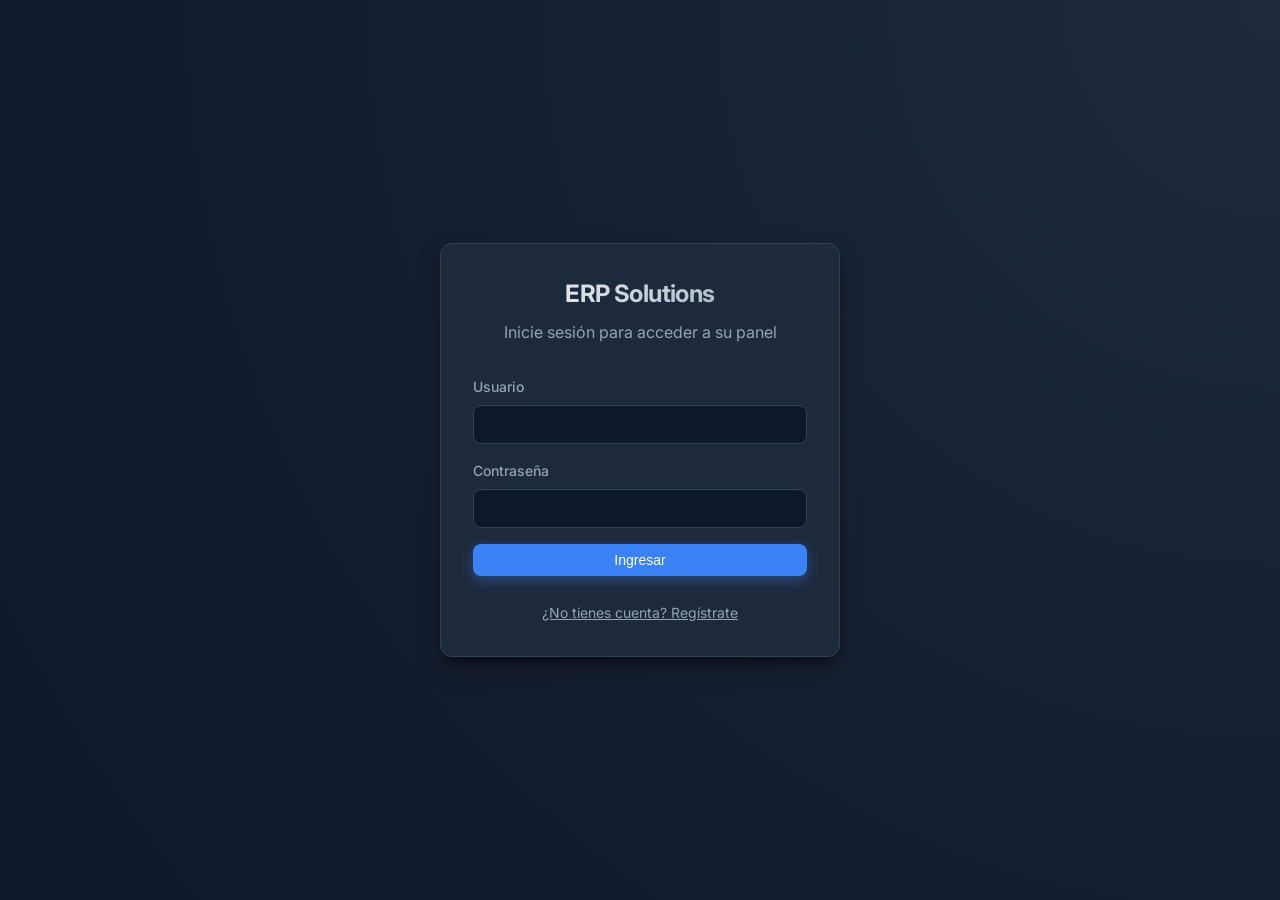
==== commit 2e456266: "corr" ====
--- a/app.html
+++ b/app.html
@@ -71,8 +71,26 @@
             <div class="page-header">
                 <h1 class="page-title">Gestión de Inventario</h1>
                 <div class="header-actions">
-                    <button class="btn btn-warning" onclick="app.showSellModal()">💰 Venta</button>
-                    <button class="btn btn-primary" onclick="app.showAddProductModal()">+ Producto</button>
+                    <button class="btn btn-success" onclick="app.showSellModal()">💰 Venta Rápida</button>
+                    <button class="btn btn-primary" onclick="app.showAddProductModal()">+ Nuevo Producto</button>
+                </div>
+            </div>
+            <div class="stats-grid" id="inventoryStats">
+                <div class="stat-card">
+                    <div class="stat-title">Total Productos</div>
+                    <div class="stat-value" id="statTotalProducts">0</div>
+                </div>
+                <div class="stat-card">
+                    <div class="stat-title">Valor Inventario</div>
+                    <div class="stat-value text-success" id="statInventoryValue">$0.00</div>
+                </div>
+                <div class="stat-card">
+                    <div class="stat-title">Stock Bajo</div>
+                    <div class="stat-value text-warning" id="statLowStock">0</div>
+                </div>
+                <div class="stat-card">
+                    <div class="stat-title">Agotados</div>
+                    <div class="stat-value text-danger" id="statOutOfStock">0</div>
                 </div>
             </div>
             <div class="filters-bar">
@@ -83,11 +101,20 @@
                     <option value="">Todos</option>
                     <option value="low">Stock bajo</option>
                     <option value="out">Agotado</option>
+                    <option value="normal">Stock normal</option>
                 </select>
-                <input type="text" id="invSearch" class="form-control" placeholder="Buscar..." oninput="Inventory.search()">
+                <select id="invSortFilter" class="form-control" onchange="Inventory.filter()">
+                    <option value="name">Ordenar por nombre</option>
+                    <option value="stock_asc">Stock (menor a mayor)</option>
+                    <option value="stock_desc">Stock (mayor a menor)</option>
+                    <option value="price_asc">Precio (menor a mayor)</option>
+                    <option value="price_desc">Precio (mayor a menor)</option>
+                    <option value="value_desc">Valor (mayor a menor)</option>
+                </select>
+                <input type="text" id="invSearch" class="form-control" placeholder="Buscar por nombre, SKU o código de barras..." oninput="Inventory.search()" style="max-width:300px;">
             </div>
             <div class="table-container">
-                <table class="table"><thead><tr><th>SKU</th><th>Nombre</th><th>Precio</th><th>Stock</th><th>Acciones</th></tr></thead><tbody id="inventoryTable"></tbody></table>
+                <table class="table"><thead><tr><th>SKU</th><th>Producto</th><th>Categoría</th><th>Precio Venta</th><th>Costo</th><th>Stock</th><th>Valor</th><th>Acciones</th></tr></thead><tbody id="inventoryTable"></tbody></table>
             </div>
         </div>
     </template>
@@ -95,47 +122,61 @@
     <template id="tpl-providers">
         <div class="page" id="view-providers">
             <div class="page-header">
-                <h1 class="page-title">Proveedores</h1>
+                <h1 class="page-title">Gestión de Proveedores</h1>
                 <div class="header-actions">
-                    <button class="btn btn-primary" onclick="Providers.showOrderModal()">+ Nueva Orden</button>
+                    <button class="btn btn-primary" onclick="Providers.showSupplierModal()">+ Agregar Proveedor</button>
                 </div>
             </div>
             
             <div class="tabs-container">
                 <div class="tabs">
-                    <button class="tab active" data-tab="orders" onclick="Providers.switchTab('orders')">Pedidos</button>
-                    <button class="tab" data-tab="directory" onclick="Providers.switchTab('directory')">Directorio</button>
-                    <button class="tab" data-tab="lowstock" onclick="Providers.switchTab('lowstock')">Stock Bajo</button>
+                    <button class="tab active" data-tab="orders" onclick="Providers.switchTab('orders')">📦 Pedidos</button>
+                    <button class="tab" data-tab="directory" onclick="Providers.switchTab('directory')">👥 Directorio</button>
+                    <button class="tab" data-tab="lowstock" onclick="Providers.switchTab('lowstock')">⚠️ Stock Bajo</button>
                 </div>
                 
                 <div class="tab-content active" id="tab-orders">
+                    <div class="stats-grid" id="ordersStats" style="margin-bottom:1.5rem;">
+                        <div class="stat-card">
+                            <div class="stat-title">Pedidos Activos</div>
+                            <div class="stat-value text-warning" id="statActiveOrders">0</div>
+                        </div>
+                        <div class="stat-card">
+                            <div class="stat-title">Recibidos Este Mes</div>
+                            <div class="stat-value text-success" id="statReceivedOrders">0</div>
+                        </div>
+                        <div class="stat-card">
+                            <div class="stat-title">Total Pendiente</div>
+                            <div class="stat-value" id="statPendingAmount">$0.00</div>
+                        </div>
+                    </div>
                     <div class="filters-bar">
                         <select id="orderStatusFilter" class="form-control" onchange="Providers.loadOrders()">
-                            <option value="">Todos</option>
+                            <option value="">Todos los estados</option>
                             <option value="draft">Borrador</option>
                             <option value="pending">Pendiente</option>
                             <option value="confirmed">Confirmado</option>
                             <option value="in_transit">En Camino</option>
+                            <option value="received">Recibido</option>
                             <option value="completed">Completado</option>
                             <option value="cancelled">Cancelado</option>
                         </select>
                     </div>
                     <div class="table-container">
-                        <table class="table"><thead><tr><th>#Orden</th><th>Proveedor</th><th>Fecha</th><th>Total</th><th>Estado</th><th>Acciones</th></tr></thead><tbody id="ordersTable"></tbody></table>
+                        <table class="table"><thead><tr><th>#Orden</th><th>Proveedor</th><th>Estado</th><th>Pago</th><th>Total</th><th>Fecha</th><th>Acciones</th></tr></thead><tbody id="ordersTable"></tbody></table>
                     </div>
                 </div>
                 
                 <div class="tab-content" id="tab-directory">
-                    <div class="page-header" style="margin-bottom: 1rem;">
-                        <div></div>
-                        <button class="btn btn-primary" onclick="Providers.showSupplierModal()">+ Agregar Proveedor</button>
-                    </div>
                     <div class="suppliers-grid" id="suppliersGrid"></div>
                 </div>
                 
                 <div class="tab-content" id="tab-lowstock">
-                    <div class="table-container">
-                        <table class="table"><thead><tr><th>SKU</th><th>Producto</th><th>Stock</th><th>Mín.</th></tr></thead><tbody id="lowStockTable2"></tbody></table>
+                    <div id="lowStockSection">
+                        <p class="text-muted" style="margin-bottom:1rem;">Productos que requieren reposición de inventario.</p>
+                        <div class="table-container">
+                            <table class="table"><thead><tr><th>SKU</th><th>Producto</th><th>Stock Actual</th><th>Stock Mínimo</th><th>Acción</th></tr></thead><tbody id="lowStockTable2"></tbody></table>
+                        </div>
                     </div>
                 </div>
             </div>
@@ -148,22 +189,66 @@
                 <h1 class="page-title">Cibercontrol</h1>
                 <div class="header-actions">
                     <button class="btn btn-primary" onclick="Cyber.showSessionModal()">🎮 Nueva Sesión</button>
-                </div>
-            </div>
+                    <button class="btn btn-secondary" onclick="Cyber.showStationModal()">⚙️ Configurar Estaciones</button>
+                </div>
+            </div>
+            
+            <div class="stats-grid" id="cyberStatsBar">
+                <div class="stat-card">
+                    <div class="stat-title">Estaciones Disponibles</div>
+                    <div class="stat-value text-success" id="statAvailableStations">0</div>
+                </div>
+                <div class="stat-card">
+                    <div class="stat-title">Sesiones Activas</div>
+                    <div class="stat-value text-warning" id="statActiveSessions">0</div>
+                </div>
+                <div class="stat-card">
+                    <div class="stat-title">Ingresos Hoy</div>
+                    <div class="stat-value" id="statCyberToday">$0.00</div>
+                </div>
+                <div class="stat-card">
+                    <div class="stat-title">Servicios Hoy</div>
+                    <div class="stat-value text-primary" id="statServicesToday">$0.00</div>
+                </div>
+            </div>
+            
             <div class="tabs-container">
                 <div class="tabs">
-                    <button class="tab active" data-tab="stations" onclick="Cyber.switchTab('stations')">Estaciones</button>
-                    <button class="tab" data-tab="sessions" onclick="Cyber.switchTab('sessions')">Sesiones Activas</button>
-                    <button class="tab" data-tab="services" onclick="Cyber.switchTab('services')">Servicios</button>
+                    <button class="tab active" data-tab="stations" onclick="Cyber.switchTab('stations')">🖥️ Estaciones</button>
+                    <button class="tab" data-tab="sessions" onclick="Cyber.switchTab('sessions')">⏱️ Sesiones Activas</button>
+                    <button class="tab" data-tab="services" onclick="Cyber.switchTab('services')">🖨️ Servicios</button>
+                    <button class="tab" data-tab="history" onclick="Cyber.switchTab('history')">📋 Historial</button>
                 </div>
                 <div class="tab-content active" id="tab-stations">
                     <div class="stations-grid" id="stationsGrid"></div>
                 </div>
                 <div class="tab-content" id="tab-sessions">
-                    <div class="table-container"><table class="table"><thead><tr><th>PC</th><th>Cliente</th><th>Tiempo</th><th>Acciones</th></tr></thead><tbody id="activeSessionsTable2"></tbody></table></div>
+                    <div class="table-container">
+                        <table class="table"><thead><tr><th>PC</th><th>Cliente</th><th>Inicio</th><th>Tiempo</th><th>Costo</th><th>Acciones</th></tr></thead><tbody id="activeSessionsTable2"></tbody></table>
+                    </div>
                 </div>
                 <div class="tab-content" id="tab-services">
+                    <div class="filters-bar">
+                        <select id="serviceCategoryFilter" class="form-control" onchange="Cyber.filterServices()">
+                            <option value="">Todas las categorías</option>
+                            <option value="impresion">Impresión</option>
+                            <option value="fotocopia">Fotocopia</option>
+                            <option value="escaneo">Escaneo</option>
+                            <option value="laminado">Laminado</option>
+                            <option value="multimedia">Multimedia</option>
+                        </select>
+                    </div>
                     <div class="services-grid" id="servicesGrid"></div>
+                </div>
+                <div class="tab-content" id="tab-history">
+                    <div class="filters-bar">
+                        <input type="date" id="histDateFrom" class="form-control" onchange="Cyber.loadHistory()">
+                        <input type="date" id="histDateTo" class="form-control" onchange="Cyber.loadHistory()">
+                        <button class="btn btn-primary" onclick="Cyber.loadHistory()">Buscar</button>
+                    </div>
+                    <div class="table-container">
+                        <table class="table"><thead><tr><th>Fecha</th><th>Hora Inicio</th><th>Hora Fin</th><th>Duración</th><th>Costo</th><th>Estación</th><th>Cliente</th></tr></thead><tbody id="historyTable"></tbody></table>
+                    </div>
                 </div>
             </div>
         </div>
@@ -172,29 +257,159 @@
     <template id="tpl-reports">
         <div class="page" id="view-reports">
             <div class="page-header">
-                <h1 class="page-title">Reportes</h1>
+                <h1 class="page-title">Reportes y Estadísticas</h1>
+                <div class="header-actions">
+                    <button class="btn btn-secondary" onclick="Reports.exportCurrentReport()">📥 Exportar CSV</button>
+                </div>
             </div>
             <div class="filters-bar">
-                <input type="date" id="repDateFrom" class="form-control">
-                <input type="date" id="repDateTo" class="form-control">
-                <button class="btn btn-primary" onclick="Reports.loadReport()">Generar</button>
+                <div class="form-group" style="margin:0;">
+                    <label class="form-label" style="font-size:0.75rem;">Desde</label>
+                    <input type="date" id="repDateFrom" class="form-control">
+                </div>
+                <div class="form-group" style="margin:0;">
+                    <label class="form-label" style="font-size:0.75rem;">Hasta</label>
+                    <input type="date" id="repDateTo" class="form-control">
+                </div>
+                <div class="form-group" style="margin:0;">
+                    <label class="form-label" style="font-size:0.75rem;">Mes Rápido</label>
+                    <select id="repQuickRange" class="form-control" onchange="Reports.setQuickRange()">
+                        <option value="">Seleccionar...</option>
+                        <option value="today">Hoy</option>
+                        <option value="week">Esta semana</option>
+                        <option value="month" selected>Este mes</option>
+                        <option value="lastmonth">Mes pasado</option>
+                        <option value="year">Este año</option>
+                    </select>
+                </div>
+                <button class="btn btn-primary" onclick="Reports.loadReport()" style="align-self:flex-end;">📊 Generar Reporte</button>
             </div>
             <div class="tabs-container">
                 <div class="tabs">
-                    <button class="tab active" data-tab="sales" onclick="Reports.switchTab('sales')">Ventas</button>
-                    <button class="tab" data-tab="cyber" onclick="Reports.switchTab('cyber')">Cibercafé</button>
-                    <button class="tab" data-tab="inventory" onclick="Reports.switchTab('inventory')">Inventario</button>
-                </div>
+                    <button class="tab active" data-tab="sales" onclick="Reports.switchTab('sales')">💰 Ventas</button>
+                    <button class="tab" data-tab="cyber" onclick="Reports.switchTab('cyber')">🖥️ Cibercafé</button>
+                    <button class="tab" data-tab="services" onclick="Reports.switchTab('services')">🖨️ Servicios</button>
+                    <button class="tab" data-tab="inventory" onclick="Reports.switchTab('inventory')">📦 Inventario</button>
+                    <button class="tab" data-tab="providers" onclick="Reports.switchTab('providers')">🚚 Proveedores</button>
+                    <button class="tab" data-tab="summary" onclick="Reports.switchTab('summary')">📈 Resumen</button>
+                </div>
+                
                 <div class="tab-content active" id="tab-sales">
                     <div class="stats-grid" id="salesStats"></div>
-                    <div class="table-container"><table class="table"><thead><tr><th>Fecha</th><th>Transacciones</th><th>Total</th></tr></thead><tbody id="salesReportTable"></tbody></table></div>
-                </div>
+                    <div class="dashboard-grid">
+                        <div class="dashboard-card" style="grid-column:span 2;">
+                            <div class="card-header"><h3>Ventas por Día</h3></div>
+                            <div class="table-container">
+                                <table class="table"><thead><tr><th>Fecha</th><th>Transacciones</th><th>Efectivo</th><th>Tarjeta</th><th>Transferencia</th><th>Total</th></tr></thead><tbody id="salesReportTable"></tbody></table>
+                            </div>
+                        </div>
+                        <div class="dashboard-card">
+                            <div class="card-header"><h3>Productos Más Vendidos</h3></div>
+                            <div class="table-container">
+                                <table class="table"><thead><tr><th>Producto</th><th>Veces</th><th>Cantidad</th><th>Ingresos</th></tr></thead><tbody id="topProductsTable"></tbody></table>
+                            </div>
+                        </div>
+                    </div>
+                </div>
+                
                 <div class="tab-content" id="tab-cyber">
                     <div class="stats-grid" id="cyberStats"></div>
-                    <div class="table-container"><table class="table"><thead><tr><th>Fecha</th><th>Sesiones</th><th>Total</th></tr></thead><tbody id="cyberReportTable"></tbody></table></div>
-                </div>
+                    <div class="dashboard-grid">
+                        <div class="dashboard-card">
+                            <div class="card-header"><h3>Uso por Estación</h3></div>
+                            <div class="table-container">
+                                <table class="table"><thead><tr><th>Estación</th><th>Sesiones</th><th>Minutos</th><th>Ingresos</th></tr></thead><tbody id="cyberByStationTable"></tbody></table>
+                            </div>
+                        </div>
+                        <div class="dashboard-card" style="grid-column:span 2;">
+                            <div class="card-header"><h3>Detalle Diario</h3></div>
+                            <div class="table-container">
+                                <table class="table"><thead><tr><th>Fecha</th><th>Sesiones</th><th>Minutos Totales</th><th>Ticket Promedio</th><th>Ingresos</th></tr></thead><tbody id="cyberReportTable"></tbody></table>
+                            </div>
+                        </div>
+                    </div>
+                </div>
+                
+                <div class="tab-content" id="tab-services">
+                    <div class="stats-grid" id="servicesStats"></div>
+                    <div class="dashboard-grid">
+                        <div class="dashboard-card">
+                            <div class="card-header"><h3>Por Categoría</h3></div>
+                            <div class="table-container">
+                                <table class="table"><thead><tr><th>Categoría</th><th>Transacciones</th><th>Ingresos</th></tr></thead><tbody id="servicesByCategoryTable"></tbody></table>
+                            </div>
+                        </div>
+                        <div class="dashboard-card">
+                            <div class="card-header"><h3>Por Servicio</h3></div>
+                            <div class="table-container">
+                                <table class="table"><thead><tr><th>Servicio</th><th>Veces Usado</th><th>Ingresos</th></tr></thead><tbody id="servicesByServiceTable"></tbody></table>
+                            </div>
+                        </div>
+                    </div>
+                </div>
+                
                 <div class="tab-content" id="tab-inventory">
                     <div class="stats-grid" id="invStats"></div>
+                    <div class="dashboard-grid">
+                        <div class="dashboard-card">
+                            <div class="card-header"><h3>Por Categoría</h3></div>
+                            <div class="table-container">
+                                <table class="table"><thead><tr><th>Categoría</th><th>Productos</th><th>Unidades</th><th>Valor</th><th>Utilidad</th></tr></thead><tbody id="invReportTable"></tbody></table>
+                            </div>
+                        </div>
+                        <div class="dashboard-card">
+                            <div class="card-header"><h3>Estado del Stock</h3></div>
+                            <div class="table-container">
+                                <table class="table"><thead><tr><th>Estado</th><th>Cantidad</th></tr></thead><tbody id="invByStatusTable"></tbody></table>
+                            </div>
+                        </div>
+                        <div class="dashboard-card" style="grid-column:span 2;">
+                            <div class="card-header"><h3>Productos con Stock Bajo</h3></div>
+                            <div class="table-container">
+                                <table class="table"><thead><tr><th>SKU</th><th>Producto</th><th>Stock</th><th>Mínimo</th><th>Categoría</th></tr></thead><tbody id="invLowStockTable"></tbody></table>
+                            </div>
+                        </div>
+                    </div>
+                </div>
+                
+                <div class="tab-content" id="tab-providers">
+                    <div class="stats-grid" id="providerStats"></div>
+                    <div class="dashboard-grid">
+                        <div class="dashboard-card">
+                            <div class="card-header"><h3>Rendimiento de Proveedores</h3></div>
+                            <div class="table-container">
+                                <table class="table"><thead><tr><th>Proveedor</th><th>Pedidos</th><th>Completados</th><th>Total Compras</th></tr></thead><tbody id="providersReportTable"></tbody></table>
+                            </div>
+                        </div>
+                        <div class="dashboard-card">
+                            <div class="card-header"><h3>Pedidos Recientes</h3></div>
+                            <div class="table-container">
+                                <table class="table"><thead><tr><th>Fecha</th><th>Proveedor</th><th>Total</th></tr></thead><tbody id="recentOrdersTable"></tbody></table>
+                            </div>
+                        </div>
+                    </div>
+                </div>
+                
+                <div class="tab-content" id="tab-summary">
+                    <div class="stats-grid" id="summaryStats"></div>
+                    <div class="dashboard-grid">
+                        <div class="dashboard-card">
+                            <div class="card-header"><h3>Ingresos</h3></div>
+                            <div class="table-container">
+                                <table class="table"><thead><tr><th>Fuente</th><th>Monto</th><th>%</th></tr></thead><tbody id="incomeBreakdownTable"></tbody></table>
+                            </div>
+                        </div>
+                        <div class="dashboard-card">
+                            <div class="card-header"><h3>Gastos</h3></div>
+                            <div class="table-container">
+                                <table class="table"><thead><tr><th>Concepto</th><th>Monto</th></tr></thead><tbody id="expensesTable"></tbody></table>
+                            </div>
+                        </div>
+                        <div class="dashboard-card" style="grid-column:span 2;">
+                            <div class="card-header"><h3>Estado de Resultados</h3></div>
+                            <div id="profitLossDisplay" style="padding:1.5rem;"></div>
+                        </div>
+                    </div>
                 </div>
             </div>
         </div>
@@ -203,19 +418,55 @@
     <template id="tpl-equipment">
         <div class="page" id="view-equipment">
             <div class="page-header">
-                <h1 class="page-title">Equipamiento</h1>
+                <h1 class="page-title">Equipamiento y Préstamos</h1>
                 <div class="header-actions">
-                    <button class="btn btn-primary" onclick="Equipment.showAddModal()">+ Equipo</button>
-                    <button class="btn btn-warning" onclick="Equipment.showLoanModal()">📋 Préstamo</button>
-                </div>
-            </div>
-            <div class="table-container mb-3">
-                <div class="card-header"><h3>Préstamos Activos</h3></div>
-                <table class="table"><thead><tr><th>Equipo</th><th>Cliente</th><th>Inicio</th><th>Acciones</th></tr></thead><tbody id="activeLoansTable"></tbody></table>
-            </div>
-            <div class="table-container">
-                <div class="card-header"><h3>Inventario</h3></div>
-                <table class="table"><thead><tr><th>Nombre</th><th>Estado</th><th>Tarifa</th><th>Acciones</th></tr></thead><tbody id="equipmentTable"></tbody></table>
+                    <button class="btn btn-primary" onclick="Equipment.showAddModal()">+ Agregar Equipo</button>
+                </div>
+            </div>
+            
+            <div class="stats-grid" id="equipmentStats">
+                <div class="stat-card">
+                    <div class="stat-title">Equipos Totales</div>
+                    <div class="stat-value" id="statTotalEquipment">0</div>
+                </div>
+                <div class="stat-card">
+                    <div class="stat-title">Disponibles</div>
+                    <div class="stat-value text-success" id="statAvailableEquipment">0</div>
+                </div>
+                <div class="stat-card">
+                    <div class="stat-title">En Préstamo</div>
+                    <div class="stat-value text-warning" id="statLoanedEquipment">0</div>
+                </div>
+                <div class="stat-card">
+                    <div class="stat-title">En Mantenimiento</div>
+                    <div class="stat-value text-danger" id="statMaintenanceEquipment">0</div>
+                </div>
+            </div>
+            
+            <div class="tabs-container">
+                <div class="tabs">
+                    <button class="tab active" data-tab="loans" onclick="Equipment.switchTab('loans')">📋 Préstamos Activos</button>
+                    <button class="tab" data-tab="inventory" onclick="Equipment.switchTab('inventory')">📦 Inventario</button>
+                    <button class="tab" data-tab="history" onclick="Equipment.switchTab('history')">📋 Historial</button>
+                </div>
+                
+                <div class="tab-content active" id="tab-loans">
+                    <div class="table-container">
+                        <table class="table"><thead><tr><th>Equipo</th><th>Cliente</th><th>Teléfono</th><th>Fecha Préstamo</th><th>Acciones</th></tr></thead><tbody id="activeLoansTable"></tbody></table>
+                    </div>
+                </div>
+                
+                <div class="tab-content" id="tab-inventory">
+                    <div class="table-container">
+                        <table class="table"><thead><tr><th>#</th><th>Nombre</th><th>Descripción</th><th>Categoría</th><th>Estado</th><th>Ubicación</th><th>Acciones</th></tr></thead><tbody id="equipmentTable"></tbody></table>
+                    </div>
+                </div>
+                
+                <div class="tab-content" id="tab-history">
+                    <div class="table-container">
+                        <table class="table"><thead><tr><th>Equipo</th><th>Cliente</th><th>Inicio</th><th>Fin</th><th>Duración</th></tr></thead><tbody id="loanHistoryTable"></tbody></table>
+                    </div>
+                </div>
             </div>
         </div>
     </template>
--- a/css/style.css
+++ b/css/style.css
@@ -736,3 +736,57 @@
     resize: vertical;
     min-height: 60px;
 }
+
+/* Additional utilities */
+.text-primary { color: var(--primary-color); }
+
+/* Empty state */
+.empty-state {
+    padding: 2rem;
+    text-align: center;
+    color: var(--text-muted);
+    font-style: italic;
+}
+
+/* Station status badges */
+.status-badge {
+    display: inline-block;
+    padding: 0.25rem 0.5rem;
+    border-radius: var(--radius-sm);
+    font-size: 0.75rem;
+    font-weight: 600;
+}
+
+.status-available { background-color: rgba(16, 185, 129, 0.2); color: var(--success-color); }
+.status-occupied { background-color: rgba(245, 158, 11, 0.2); color: var(--warning-color); }
+.status-maintenance { background-color: rgba(239, 68, 68, 0.2); color: var(--danger-color); }
+.status-offline { background-color: rgba(100, 116, 139, 0.2); color: var(--text-muted); }
+
+/* Station info styles */
+.station-header {
+    display: flex;
+    justify-content: space-between;
+    align-items: center;
+    margin-bottom: 0.75rem;
+}
+
+.station-header h4 {
+    font-size: 1rem;
+    font-weight: 600;
+    margin: 0;
+}
+
+.station-info {
+    text-align: left;
+    margin-bottom: 0.75rem;
+}
+
+.station-info p {
+    font-size: 0.875rem;
+    color: var(--text-secondary);
+    margin-bottom: 0.25rem;
+}
+
+.station-actions {
+    margin-top: 0.5rem;
+}
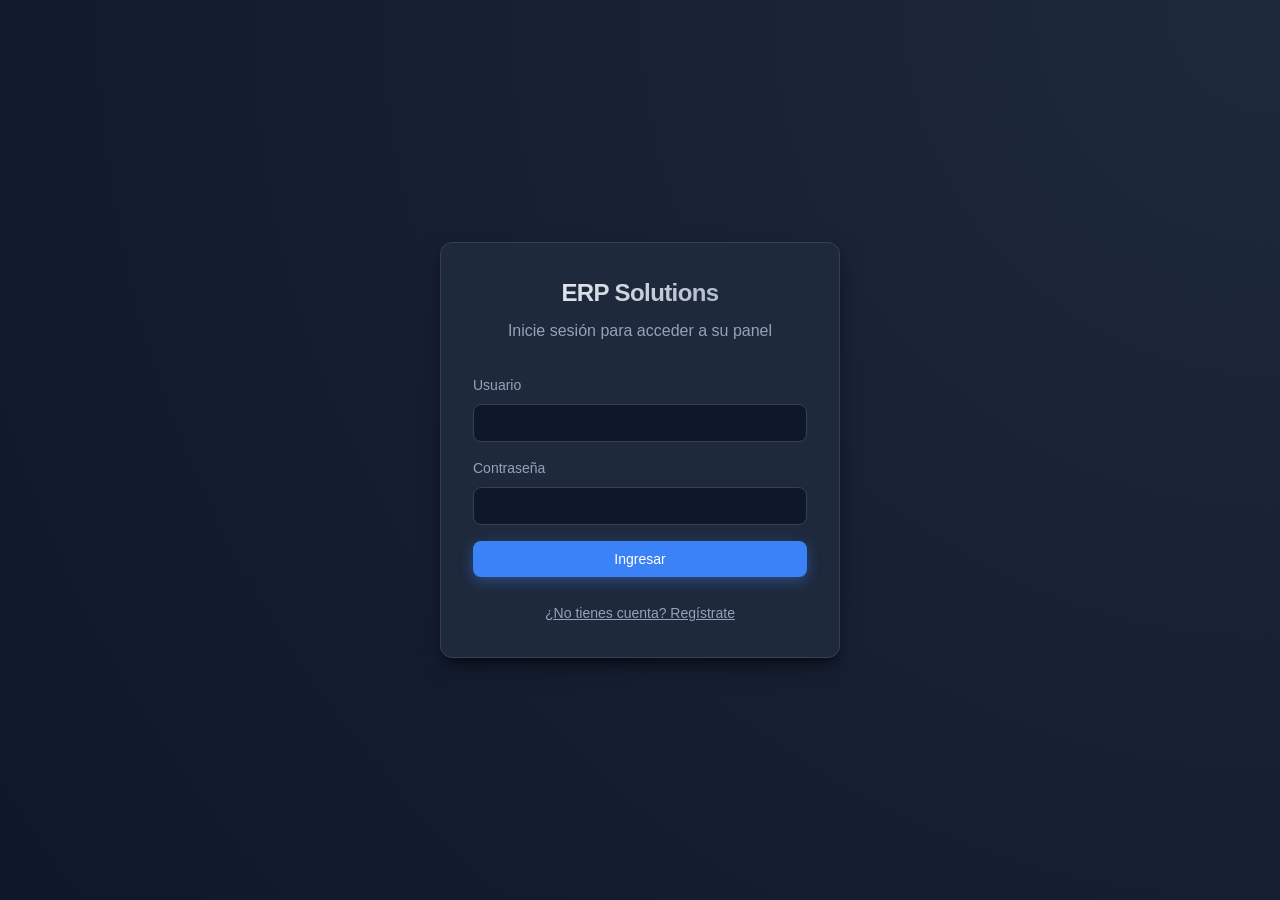
==== commit f779d071: "Mejoras y cambios + responsive" ====
--- a/app.html
+++ b/app.html
@@ -8,9 +8,14 @@
 </head>
 <body>
     <div id="alerts" class="alert-container"></div>
+    <div class="sidebar-overlay" id="sidebarOverlay"></div>
+    
+    <button class="mobile-menu-toggle" id="mobileMenuToggle" aria-label="Menú">
+        <span>☰</span>
+    </button>
 
     <div class="app-layout hidden" id="appLayout">
-        <aside class="sidebar">
+        <aside class="sidebar" id="sidebar">
             <div class="sidebar-header">
                 <div class="sidebar-title">Micro ERP</div>
                 <div class="sidebar-subtitle">Sistema de Gestión</div>
@@ -21,15 +26,17 @@
                     <span id="userRoleBadge" class="badge badge-primary">Admin</span>
                     <strong id="userNameDisplay">Usuario</strong>
                 </div>
-                <button id="logoutBtn" class="btn btn-danger" style="width: 100%; margin-top: 0.5rem;">Cerrar Sesión</button>
+                <button id="logoutBtn" class="btn btn-danger btn-block">Cerrar Sesión</button>
             </div>
         </aside>
 
         <main class="main-content">
             <header class="topbar">
-                <h2 id="topbarTitle">Dashboard</h2>
+                <h2 class="topbar-title" id="topbarTitle">Dashboard</h2>
                 <div class="topbar-actions">
-                    <button class="btn btn-secondary btn-sm" onclick="app.refreshCurrentView()">↻ Actualizar</button>
+                    <button class="btn btn-secondary btn-sm" onclick="app.refreshCurrentView()">
+                        <span>↻</span> <span>Actualizar</span>
+                    </button>
                 </div>
             </header>
             <div class="content-area" id="contentArea"></div>
--- a/css/style.css
+++ b/css/style.css
@@ -1,24 +1,23 @@
 @import url('https://fonts.googleapis.com/css2?family=Inter:wght@300;400;500;600;700&display=swap');
 
 :root {
-    /* Color Palette - Modern Dark Theme */
-    --bg-base: #0f172a;       /* Slate 900 */
-    --bg-surface: #1e293b;    /* Slate 800 */
-    --bg-surface-hover: #334155; /* Slate 700 */
-    
-    --text-primary: #f8fafc;  /* Slate 50 */
-    --text-secondary: #94a3b8; /* Slate 400 */
-    --text-muted: #64748b;    /* Slate 500 */
-
-    --primary-color: #3b82f6; /* Blue 500 */
-    --primary-hover: #2563eb; /* Blue 600 */
+    --bg-base: #0f172a;
+    --bg-surface: #1e293b;
+    --bg-surface-hover: #334155;
+    
+    --text-primary: #f8fafc;
+    --text-secondary: #94a3b8;
+    --text-muted: #64748b;
+
+    --primary-color: #3b82f6;
+    --primary-hover: #2563eb;
     --primary-glow: rgba(59, 130, 246, 0.4);
 
-    --success-color: #10b981; /* Emerald 500 */
-    --warning-color: #f59e0b; /* Amber 500 */
-    --danger-color: #ef4444;  /* Red 500 */
-
-    --border-color: #334155;  /* Slate 700 */
+    --success-color: #10b981;
+    --warning-color: #f59e0b;
+    --danger-color: #ef4444;
+
+    --border-color: #334155;
     
     --radius-sm: 0.375rem;
     --radius-md: 0.5rem;
@@ -27,6 +26,9 @@
 
     --transition-fast: 0.15s ease;
     --transition-normal: 0.3s ease;
+    
+    --sidebar-width: 260px;
+    --topbar-height: 64px;
 }
 
 * {
@@ -44,13 +46,13 @@
     overflow-x: hidden;
 }
 
-/* Utilities */
 .hidden { display: none !important; }
 .text-center { text-align: center; }
 .text-danger { color: var(--danger-color); }
 .text-success { color: var(--success-color); }
 .text-warning { color: var(--warning-color); }
 .text-muted { color: var(--text-secondary); }
+.text-primary { color: var(--primary-color); }
 .mt-1 { margin-top: 0.5rem; }
 .mt-2 { margin-top: 1rem; }
 .mt-3 { margin-top: 1.5rem; }
@@ -63,13 +65,15 @@
     display: inline-flex;
     align-items: center;
     justify-content: center;
-    padding: 0.5rem 1rem;
+    gap: 0.5rem;
+    padding: 0.625rem 1rem;
     font-weight: 500;
     font-size: 0.875rem;
     border-radius: var(--radius-md);
     border: none;
     cursor: pointer;
     transition: all var(--transition-fast);
+    white-space: nowrap;
 }
 
 .btn-primary {
@@ -84,23 +88,23 @@
     box-shadow: 0 6px 20px rgba(59, 130, 246, 0.6);
 }
 
+.btn-primary:active {
+    transform: translateY(0);
+}
+
 .btn-danger {
     background-color: var(--danger-color);
     color: white;
 }
 
-.btn-danger:hover {
-    background-color: #dc2626;
-}
+.btn-danger:hover { background-color: #dc2626; }
 
 .btn-success {
     background-color: var(--success-color);
     color: white;
 }
 
-.btn-success:hover {
-    background-color: #059669;
-}
+.btn-success:hover { background-color: #059669; }
 
 .btn-warning {
     background-color: var(--warning-color);
@@ -118,8 +122,52 @@
 }
 
 .btn-sm {
-    padding: 0.25rem 0.5rem;
+    padding: 0.375rem 0.75rem;
     font-size: 0.75rem;
+}
+
+.btn-icon {
+    padding: 0.5rem;
+    min-width: 36px;
+}
+
+.btn-block {
+    width: 100%;
+}
+
+.btn:disabled {
+    opacity: 0.6;
+    cursor: not-allowed;
+    transform: none !important;
+}
+
+.btn.loading {
+    position: relative;
+    color: transparent !important;
+    pointer-events: none;
+}
+
+.btn.loading::after {
+    content: '';
+    position: absolute;
+    top: 50%;
+    left: 50%;
+    width: 16px;
+    height: 16px;
+    margin: -8px 0 0 -8px;
+    border: 2px solid transparent;
+    border-top-color: currentColor;
+    border-radius: 50%;
+    animation: spin 0.8s linear infinite;
+}
+
+.btn.loading.btn-primary::after,
+.btn.loading.btn-success::after {
+    border-top-color: white;
+}
+
+@keyframes spin {
+    to { transform: rotate(360deg); }
 }
 
 /* Forms */
@@ -154,6 +202,11 @@
     box-shadow: 0 0 0 3px var(--primary-glow);
 }
 
+.form-control:disabled {
+    opacity: 0.6;
+    cursor: not-allowed;
+}
+
 /* Layouts */
 .auth-container {
     min-height: 100vh;
@@ -173,9 +226,7 @@
     width: 100%;
 }
 
-.auth-card {
-    max-width: 400px;
-}
+.auth-card { max-width: 400px; }
 
 .auth-header {
     text-align: center;
@@ -198,23 +249,36 @@
     overflow: hidden;
 }
 
+/* Sidebar */
 .sidebar {
-    width: 260px;
+    width: var(--sidebar-width);
     background-color: var(--bg-surface);
     border-right: 1px solid var(--border-color);
     display: flex;
     flex-direction: column;
+    position: fixed;
+    left: 0;
+    top: 0;
+    bottom: 0;
+    z-index: 100;
+    transition: transform var(--transition-normal);
 }
 
 .sidebar-header {
-    padding: 1.5rem;
+    padding: 1.25rem 1.5rem;
     border-bottom: 1px solid var(--border-color);
 }
 
 .sidebar-title {
-    font-size: 1.25rem;
+    font-size: 1.125rem;
     font-weight: 700;
     color: var(--text-primary);
+}
+
+.sidebar-subtitle {
+    font-size: 0.75rem;
+    color: var(--text-muted);
+    margin-top: 0.25rem;
 }
 
 .sidebar-nav {
@@ -245,46 +309,108 @@
     border-right: 3px solid var(--primary-color);
 }
 
+.nav-item .nav-icon {
+    margin-right: 0.75rem;
+    font-size: 1.125rem;
+}
+
 .sidebar-footer {
     padding: 1rem 1.5rem;
     border-top: 1px solid var(--border-color);
 }
 
+.user-mini {
+    display: flex;
+    align-items: center;
+    gap: 0.75rem;
+    margin-bottom: 0.75rem;
+}
+
+.user-mini strong {
+    font-size: 0.875rem;
+    overflow: hidden;
+    text-overflow: ellipsis;
+    white-space: nowrap;
+}
+
+/* Mobile Menu Toggle */
+.mobile-menu-toggle {
+    display: none;
+    position: fixed;
+    top: 1rem;
+    left: 1rem;
+    z-index: 200;
+    width: 44px;
+    height: 44px;
+    border-radius: var(--radius-md);
+    background-color: var(--bg-surface);
+    border: 1px solid var(--border-color);
+    color: var(--text-primary);
+    font-size: 1.25rem;
+    cursor: pointer;
+    align-items: center;
+    justify-content: center;
+}
+
+.sidebar-overlay {
+    display: none;
+    position: fixed;
+    top: 0;
+    left: 0;
+    right: 0;
+    bottom: 0;
+    background-color: rgba(0, 0, 0, 0.5);
+    z-index: 99;
+}
+
+/* Main Content */
 .main-content {
     flex: 1;
+    margin-left: var(--sidebar-width);
     display: flex;
     flex-direction: column;
     overflow: hidden;
+    min-height: 100vh;
 }
 
 .topbar {
-    height: 64px;
+    height: var(--topbar-height);
     background-color: var(--bg-surface);
     border-bottom: 1px solid var(--border-color);
     display: flex;
     align-items: center;
     justify-content: space-between;
-    padding: 0 2rem;
-}
-
-.user-info {
-    display: flex;
+    padding: 0 1.5rem;
+    position: sticky;
+    top: 0;
+    z-index: 50;
+}
+
+.topbar-title {
+    font-size: 1.25rem;
+    font-weight: 600;
+}
+
+.topbar-actions {
+    display: flex;
+    gap: 0.5rem;
     align-items: center;
-    gap: 1rem;
 }
 
 .content-area {
     flex: 1;
-    padding: 2rem;
+    padding: 1.5rem;
     overflow-y: auto;
 }
 
-/* Sections */
+/* Page Header */
 .page-header {
     display: flex;
     justify-content: space-between;
     align-items: center;
-    margin-bottom: 2rem;
+    margin-bottom: 1.5rem;
+    gap: 1rem;
+    flex-wrap: wrap;
 }
 
 .page-title {
@@ -292,35 +418,47 @@
     font-weight: 600;
 }
 
-/* Grid & Stats */
+.header-actions {
+    display: flex;
+    gap: 0.5rem;
+    flex-wrap: wrap;
+}
+
+/* Stats Grid */
 .stats-grid {
     display: grid;
-    grid-template-columns: repeat(auto-fit, minmax(240px, 1fr));
-    gap: 1.5rem;
-    margin-bottom: 2rem;
+    grid-template-columns: repeat(auto-fit, minmax(200px, 1fr));
+    gap: 1rem;
+    margin-bottom: 1.5rem;
 }
 
 .stat-card {
     background-color: var(--bg-surface);
     border: 1px solid var(--border-color);
     border-radius: var(--radius-lg);
-    padding: 1.5rem;
+    padding: 1.25rem;
     display: flex;
     flex-direction: column;
     transition: transform var(--transition-fast), box-shadow var(--transition-fast);
 }
 
+.stat-card:hover {
+    transform: translateY(-2px);
+    box-shadow: 0 8px 16px -4px rgba(0, 0, 0, 0.3);
+}
+
 .stat-title {
-    font-size: 0.875rem;
+    font-size: 0.8125rem;
     color: var(--text-secondary);
     font-weight: 500;
-    margin-bottom: 0.5rem;
+    margin-bottom: 0.375rem;
 }
 
 .stat-value {
-    font-size: 1.875rem;
+    font-size: 1.75rem;
     font-weight: 700;
     color: var(--text-primary);
+    line-height: 1.2;
 }
 
 /* Tables */
@@ -329,18 +467,35 @@
     border: 1px solid var(--border-color);
     border-radius: var(--radius-lg);
     overflow: hidden;
+    overflow-x: auto;
+    -webkit-overflow-scrolling: touch;
+}
+
+.table-container::-webkit-scrollbar {
+    height: 8px;
+}
+
+.table-container::-webkit-scrollbar-track {
+    background: var(--bg-base);
+}
+
+.table-container::-webkit-scrollbar-thumb {
+    background: var(--border-color);
+    border-radius: 4px;
 }
 
 .table {
     width: 100%;
+    min-width: 600px;
     border-collapse: collapse;
 }
 
 .table th,
 .table td {
-    padding: 1rem 1.5rem;
+    padding: 0.875rem 1rem;
     text-align: left;
     border-bottom: 1px solid var(--border-color);
+    white-space: nowrap;
 }
 
 .table th {
@@ -350,6 +505,9 @@
     letter-spacing: 0.05em;
     color: var(--text-secondary);
     font-weight: 600;
+    position: sticky;
+    top: 0;
+    z-index: 10;
 }
 
 .table tbody tr {
@@ -358,6 +516,17 @@
 
 .table tbody tr:hover {
     background-color: var(--bg-surface-hover);
+}
+
+.table tbody tr:last-child td {
+    border-bottom: none;
+}
+
+/* Responsive Table Cells */
+.table-responsive-cell {
+    max-width: 200px;
+    overflow: hidden;
+    text-overflow: ellipsis;
 }
 
 /* Badges */
@@ -368,6 +537,7 @@
     border-radius: var(--radius-full);
     font-size: 0.75rem;
     font-weight: 600;
+    white-space: nowrap;
 }
 
 .badge-success { background-color: rgba(16, 185, 129, 0.2); color: var(--success-color); }
@@ -393,6 +563,7 @@
     opacity: 0;
     pointer-events: none;
     transition: opacity var(--transition-normal);
+    padding: 1rem;
 }
 
 .modal-overlay.active {
@@ -405,8 +576,10 @@
     border: 1px solid var(--border-color);
     border-radius: var(--radius-lg);
     width: 100%;
-    max-width: 500px;
-    padding: 2rem;
+    max-width: 560px;
+    max-height: 90vh;
+    overflow-y: auto;
+    padding: 1.5rem;
     transform: translateY(20px);
     transition: transform var(--transition-normal);
 }
@@ -419,11 +592,13 @@
     display: flex;
     justify-content: space-between;
     align-items: center;
-    margin-bottom: 1.5rem;
+    margin-bottom: 1.25rem;
+    padding-bottom: 1rem;
+    border-bottom: 1px solid var(--border-color);
 }
 
 .modal-title {
-    font-size: 1.25rem;
+    font-size: 1.125rem;
     font-weight: 600;
 }
 
@@ -433,17 +608,30 @@
     color: var(--text-secondary);
     font-size: 1.5rem;
     cursor: pointer;
+    padding: 0.25rem;
+    line-height: 1;
 }
 
 .modal-close:hover {
     color: var(--text-primary);
 }
 
+.modal-body {
+    max-height: 60vh;
+    overflow-y: auto;
+}
+
 .modal-footer {
     margin-top: 1.5rem;
     display: flex;
     justify-content: flex-end;
-    gap: 1rem;
+    gap: 0.75rem;
+    flex-wrap: wrap;
+}
+
+.modal textarea.form-control {
+    resize: vertical;
+    min-height: 80px;
 }
 
 /* Animations */
@@ -452,25 +640,59 @@
     to { opacity: 1; transform: translateY(0); }
 }
 
+@keyframes slideIn {
+    from { transform: translateX(-100%); }
+    to { transform: translateX(0); }
+}
+
+@keyframes pulse {
+    0%, 100% { opacity: 1; }
+    50% { opacity: 0.5; }
+}
+
 .page {
     animation: fadeIn 0.4s ease forwards;
+}
+
+.loading {
+    position: relative;
+    pointer-events: none;
+}
+
+.loading::after {
+    content: '';
+    position: absolute;
+    top: 0;
+    left: 0;
+    right: 0;
+    bottom: 0;
+    background: rgba(30, 41, 59, 0.8);
+    display: flex;
+    align-items: center;
+    justify-content: center;
+    border-radius: inherit;
 }
 
 /* Alerts */
 .alert-container {
     position: fixed;
-    top: 20px;
-    right: 20px;
+    top: 1rem;
+    right: 1rem;
     z-index: 9999;
+    max-width: 400px;
+    width: calc(100% - 2rem);
 }
 
 .alert {
-    padding: 1rem 1.5rem;
+    padding: 1rem 1.25rem;
     border-radius: var(--radius-md);
     margin-bottom: 0.5rem;
     color: white;
     box-shadow: 0 4px 6px -1px rgba(0, 0, 0, 0.1);
     animation: fadeIn 0.3s ease;
+    display: flex;
+    align-items: center;
+    gap: 0.75rem;
 }
 
 .alert-success { background-color: var(--success-color); }
@@ -484,20 +706,30 @@
 
 .tabs {
     display: flex;
-    gap: 0.5rem;
+    gap: 0.25rem;
     border-bottom: 1px solid var(--border-color);
     margin-bottom: 1.5rem;
+    overflow-x: auto;
+    -webkit-overflow-scrolling: touch;
+    scrollbar-width: none;
+    -ms-overflow-style: none;
+}
+
+.tabs::-webkit-scrollbar {
+    display: none;
 }
 
 .tab {
-    padding: 0.75rem 1.25rem;
+    padding: 0.75rem 1rem;
     background: none;
     border: none;
     border-bottom: 2px solid transparent;
     color: var(--text-secondary);
     font-weight: 500;
+    font-size: 0.875rem;
     cursor: pointer;
     transition: all var(--transition-fast);
+    white-space: nowrap;
 }
 
 .tab:hover {
@@ -511,6 +743,7 @@
 
 .tab-content {
     display: none;
+    animation: fadeIn 0.3s ease;
 }
 
 .tab-content.active {
@@ -520,21 +753,22 @@
 /* Grid Layouts */
 .suppliers-grid {
     display: grid;
-    grid-template-columns: repeat(auto-fill, minmax(320px, 1fr));
-    gap: 1.5rem;
+    grid-template-columns: repeat(auto-fill, minmax(280px, 1fr));
+    gap: 1rem;
 }
 
 .supplier-card {
     background-color: var(--bg-surface);
     border: 1px solid var(--border-color);
     border-radius: var(--radius-lg);
-    padding: 1.5rem;
+    padding: 1.25rem;
     transition: all var(--transition-fast);
 }
 
 .supplier-card:hover {
     border-color: var(--primary-color);
     transform: translateY(-2px);
+    box-shadow: 0 8px 16px -4px rgba(0, 0, 0, 0.3);
 }
 
 .supplier-header {
@@ -542,17 +776,19 @@
     justify-content: space-between;
     align-items: flex-start;
     margin-bottom: 1rem;
+    gap: 0.5rem;
 }
 
 .supplier-name {
-    font-size: 1.125rem;
+    font-size: 1rem;
     font-weight: 600;
     color: var(--text-primary);
 }
 
 .supplier-company {
-    font-size: 0.875rem;
+    font-size: 0.8125rem;
     color: var(--text-secondary);
+    margin-top: 0.25rem;
 }
 
 .supplier-contact {
@@ -560,14 +796,12 @@
 }
 
 .supplier-contact p {
-    font-size: 0.875rem;
+    font-size: 0.8125rem;
     color: var(--text-secondary);
     margin-bottom: 0.25rem;
-}
-
-.supplier-contact i {
-    margin-right: 0.5rem;
-    color: var(--primary-color);
+    overflow: hidden;
+    text-overflow: ellipsis;
+    white-space: nowrap;
 }
 
 .supplier-actions {
@@ -576,11 +810,13 @@
     margin-top: 1rem;
     padding-top: 1rem;
     border-top: 1px solid var(--border-color);
-}
-
+    flex-wrap: wrap;
+}
+
+/* Stations Grid */
 .stations-grid {
     display: grid;
-    grid-template-columns: repeat(auto-fill, minmax(200px, 1fr));
+    grid-template-columns: repeat(auto-fill, minmax(180px, 1fr));
     gap: 1rem;
 }
 
@@ -588,7 +824,7 @@
     background-color: var(--bg-surface);
     border: 2px solid var(--border-color);
     border-radius: var(--radius-lg);
-    padding: 1.25rem;
+    padding: 1rem;
     text-align: center;
     transition: all var(--transition-fast);
     cursor: pointer;
@@ -596,6 +832,7 @@
 
 .station-card:hover {
     border-color: var(--primary-color);
+    transform: translateY(-2px);
 }
 
 .station-card.occupied {
@@ -614,13 +851,13 @@
 }
 
 .station-name {
-    font-size: 1.25rem;
+    font-size: 1.125rem;
     font-weight: 700;
     margin-bottom: 0.5rem;
 }
 
 .station-status {
-    font-size: 0.875rem;
+    font-size: 0.8125rem;
     margin-bottom: 0.5rem;
 }
 
@@ -637,9 +874,45 @@
     margin-top: 0.5rem;
 }
 
+.station-header {
+    display: flex;
+    justify-content: space-between;
+    align-items: center;
+    margin-bottom: 0.75rem;
+}
+
+.station-header h4 {
+    font-size: 1rem;
+    font-weight: 600;
+    margin: 0;
+}
+
+.station-info {
+    text-align: left;
+    margin-bottom: 0.75rem;
+}
+
+.station-info p {
+    font-size: 0.8125rem;
+    color: var(--text-secondary);
+    margin-bottom: 0.25rem;
+    overflow: hidden;
+    text-overflow: ellipsis;
+    white-space: nowrap;
+}
+
+.station-actions {
+    margin-top: 0.5rem;
+    display: flex;
+    gap: 0.5rem;
+    flex-wrap: wrap;
+    justify-content: center;
+}
+
+/* Services Grid */
 .services-grid {
     display: grid;
-    grid-template-columns: repeat(auto-fill, minmax(180px, 1fr));
+    grid-template-columns: repeat(auto-fill, minmax(160px, 1fr));
     gap: 1rem;
 }
 
@@ -647,7 +920,7 @@
     background-color: var(--bg-surface);
     border: 1px solid var(--border-color);
     border-radius: var(--radius-lg);
-    padding: 1.25rem;
+    padding: 1rem;
     text-align: center;
     cursor: pointer;
     transition: all var(--transition-fast);
@@ -658,24 +931,31 @@
     transform: translateY(-2px);
 }
 
+.service-card:active {
+    transform: scale(0.98);
+}
+
 .service-icon {
     font-size: 2rem;
-    margin-bottom: 0.75rem;
+    margin-bottom: 0.5rem;
 }
 
 .service-name {
     font-weight: 600;
+    font-size: 0.875rem;
     margin-bottom: 0.25rem;
 }
 
 .service-price {
     color: var(--success-color);
     font-weight: 600;
+    font-size: 1rem;
 }
 
 .service-duration {
     font-size: 0.75rem;
     color: var(--text-muted);
+    margin-top: 0.25rem;
 }
 
 /* Dashboard Grid */
@@ -694,61 +974,79 @@
 }
 
 .dashboard-card .card-header {
-    padding: 1rem 1.5rem;
+    padding: 0.875rem 1.25rem;
     border-bottom: 1px solid var(--border-color);
     background: rgba(0,0,0,0.2);
 }
 
 .dashboard-card .card-header h3 {
-    font-size: 0.875rem;
+    font-size: 0.8125rem;
     font-weight: 600;
     text-transform: uppercase;
     letter-spacing: 0.05em;
     color: var(--text-secondary);
 }
 
-/* Header Actions */
-.header-actions {
-    display: flex;
-    gap: 0.5rem;
-}
-
+/* Filters Bar */
 .filters-bar {
     display: flex;
-    gap: 1rem;
+    gap: 0.75rem;
     margin-bottom: 1.5rem;
     flex-wrap: wrap;
 }
 
 .filters-bar .form-control {
-    max-width: 200px;
-}
-
-/* Sidebar subtitle */
-.sidebar-subtitle {
-    font-size: 0.75rem;
-    color: var(--text-muted);
-    margin-top: 0.25rem;
-}
-
-/* Modal textarea */
-.modal textarea.form-control {
-    resize: vertical;
-    min-height: 60px;
-}
-
-/* Additional utilities */
-.text-primary { color: var(--primary-color); }
-
-/* Empty state */
+    flex: 1;
+    min-width: 150px;
+    max-width: 220px;
+}
+
+.filters-bar .btn {
+    white-space: nowrap;
+}
+
+/* Empty State */
 .empty-state {
-    padding: 2rem;
+    padding: 3rem 2rem;
     text-align: center;
     color: var(--text-muted);
-    font-style: italic;
-}
-
-/* Station status badges */
+}
+
+.empty-state-icon {
+    font-size: 3.5rem;
+    margin-bottom: 1rem;
+    opacity: 0.4;
+    display: block;
+}
+
+.empty-state-title {
+    font-size: 1.125rem;
+    font-weight: 600;
+    color: var(--text-secondary);
+    margin-bottom: 0.5rem;
+}
+
+.empty-state-text {
+    font-size: 0.875rem;
+    max-width: 300px;
+    margin: 0 auto;
+}
+
+.empty-state .btn {
+    margin-top: 1.5rem;
+}
+
+/* Loading Spinner */
+.spinner {
+    width: 40px;
+    height: 40px;
+    border: 3px solid var(--border-color);
+    border-top-color: var(--primary-color);
+    border-radius: 50%;
+    animation: spin 0.8s linear infinite;
+}
+
+/* Status Badges */
 .status-badge {
     display: inline-block;
     padding: 0.25rem 0.5rem;
@@ -762,31 +1060,410 @@
 .status-maintenance { background-color: rgba(239, 68, 68, 0.2); color: var(--danger-color); }
 .status-offline { background-color: rgba(100, 116, 139, 0.2); color: var(--text-muted); }
 
-/* Station info styles */
-.station-header {
-    display: flex;
-    justify-content: space-between;
+/* Product Order Row */
+.product-order-row {
+    display: flex;
+    gap: 0.5rem;
     align-items: center;
-    margin-bottom: 0.75rem;
-}
-
-.station-header h4 {
-    font-size: 1rem;
+    margin-top: 0.5rem;
+    padding: 0.75rem;
+    background: var(--bg-base);
+    border-radius: var(--radius-md);
+    flex-wrap: wrap;
+}
+
+.product-order-row > div {
+    flex: 2;
+}
+
+.product-order-row > input {
+    flex: 1;
+    min-width: 80px;
+    max-width: 100px;
+}
+
+.product-order-row > span {
+    width: 80px;
+    text-align: right;
     font-weight: 600;
-    margin: 0;
-}
-
-.station-info {
-    text-align: left;
-    margin-bottom: 0.75rem;
-}
-
-.station-info p {
-    font-size: 0.875rem;
-    color: var(--text-secondary);
-    margin-bottom: 0.25rem;
-}
-
-.station-actions {
-    margin-top: 0.5rem;
-}
+}
+
+/* Quick Actions */
+.quick-action-btn {
+    position: relative;
+}
+
+.quick-action-btn::after {
+    content: attr(data-tooltip);
+    position: absolute;
+    bottom: 100%;
+    left: 50%;
+    transform: translateX(-50%);
+    padding: 0.25rem 0.5rem;
+    background: var(--bg-base);
+    color: var(--text-primary);
+    font-size: 0.75rem;
+    border-radius: var(--radius-sm);
+    white-space: nowrap;
+    opacity: 0;
+    pointer-events: none;
+    transition: opacity var(--transition-fast);
+}
+
+.quick-action-btn:hover::after {
+    opacity: 1;
+}
+
+/* ================================
+   RESPONSIVE DESIGN
+   ================================ */
+
+/* Tablet (768px - 1024px) */
+@media (max-width: 1024px) {
+    :root {
+        --sidebar-width: 220px;
+    }
+    
+    .sidebar-title {
+        font-size: 1rem;
+    }
+    
+    .nav-item {
+        padding: 0.625rem 1rem;
+        font-size: 0.875rem;
+    }
+    
+    .nav-item .nav-icon {
+        font-size: 1rem;
+    }
+    
+    .topbar {
+        padding: 0 1rem;
+    }
+    
+    .topbar-title {
+        font-size: 1.125rem;
+    }
+    
+    .content-area {
+        padding: 1rem;
+    }
+    
+    .page-header {
+        margin-bottom: 1rem;
+    }
+    
+    .page-title {
+        font-size: 1.25rem;
+    }
+    
+    .stats-grid {
+        grid-template-columns: repeat(auto-fit, minmax(160px, 1fr));
+        gap: 0.75rem;
+    }
+    
+    .stat-card {
+        padding: 1rem;
+    }
+    
+    .stat-value {
+        font-size: 1.5rem;
+    }
+    
+    .dashboard-grid {
+        gap: 1rem;
+    }
+    
+    .suppliers-grid {
+        grid-template-columns: repeat(auto-fill, minmax(240px, 1fr));
+    }
+    
+    .stations-grid {
+        grid-template-columns: repeat(auto-fill, minmax(160px, 1fr));
+    }
+    
+    .services-grid {
+        grid-template-columns: repeat(auto-fill, minmax(140px, 1fr));
+    }
+    
+    .filters-bar .form-control {
+        min-width: 130px;
+    }
+}
+
+/* Mobile (up to 767px) */
+@media (max-width: 767px) {
+    :root {
+        --sidebar-width: 280px;
+    }
+    
+    .mobile-menu-toggle {
+        display: flex;
+    }
+    
+    .sidebar {
+        transform: translateX(-100%);
+        width: var(--sidebar-width);
+        box-shadow: 4px 0 20px rgba(0, 0, 0, 0.3);
+    }
+    
+    .sidebar.active {
+        transform: translateX(0);
+    }
+    
+    .sidebar-overlay.active {
+        display: block;
+    }
+    
+    .main-content {
+        margin-left: 0;
+    }
+    
+    .topbar {
+        padding-left: 4rem;
+    }
+    
+    .topbar-actions .btn span {
+        display: none;
+    }
+    
+    .content-area {
+        padding: 1rem 0.75rem;
+    }
+    
+    .page-header {
+        flex-direction: column;
+        align-items: flex-start;
+        gap: 0.75rem;
+    }
+    
+    .page-title {
+        font-size: 1.125rem;
+    }
+    
+    .header-actions {
+        width: 100%;
+        justify-content: flex-start;
+    }
+    
+    .header-actions .btn {
+        flex: 1;
+        justify-content: center;
+    }
+    
+    .stats-grid {
+        grid-template-columns: repeat(2, 1fr);
+        gap: 0.5rem;
+    }
+    
+    .stat-card {
+        padding: 0.875rem;
+    }
+    
+    .stat-title {
+        font-size: 0.75rem;
+    }
+    
+    .stat-value {
+        font-size: 1.25rem;
+    }
+    
+    .dashboard-grid {
+        grid-template-columns: 1fr;
+    }
+    
+    .filters-bar {
+        flex-direction: column;
+    }
+    
+    .filters-bar .form-control {
+        max-width: none;
+        min-width: auto;
+    }
+    
+    .filters-bar .btn {
+        width: 100%;
+    }
+    
+    .tabs {
+        padding-bottom: 0;
+    }
+    
+    .tab {
+        padding: 0.625rem 0.75rem;
+        font-size: 0.8125rem;
+    }
+    
+    .suppliers-grid {
+        grid-template-columns: 1fr;
+    }
+    
+    .stations-grid {
+        grid-template-columns: repeat(2, 1fr);
+        gap: 0.75rem;
+    }
+    
+    .station-card {
+        padding: 0.75rem;
+    }
+    
+    .station-name {
+        font-size: 1rem;
+    }
+    
+    .services-grid {
+        grid-template-columns: repeat(2, 1fr);
+        gap: 0.75rem;
+    }
+    
+    .service-card {
+        padding: 0.75rem;
+    }
+    
+    .service-icon {
+        font-size: 1.5rem;
+    }
+    
+    .modal {
+        max-width: none;
+        margin: 0;
+        border-radius: 0;
+        max-height: 100vh;
+        height: 100vh;
+        padding: 1rem;
+        padding-top: 3rem;
+    }
+    
+    .modal-header {
+        position: absolute;
+        top: 0;
+        left: 0;
+        right: 0;
+        padding: 1rem;
+        background: var(--bg-surface);
+        border-bottom: 1px solid var(--border-color);
+    }
+    
+    .modal-body {
+        max-height: none;
+        padding-top: 0.5rem;
+    }
+    
+    .modal-footer {
+        position: absolute;
+        bottom: 0;
+        left: 0;
+        right: 0;
+        padding: 1rem;
+        background: var(--bg-surface);
+        border-top: 1px solid var(--border-color);
+    }
+    
+    .alert-container {
+        left: 0.5rem;
+        right: 0.5rem;
+        max-width: none;
+    }
+    
+    .table th,
+    .table td {
+        padding: 0.625rem 0.75rem;
+        font-size: 0.8125rem;
+    }
+    
+    .table-responsive-cell {
+        max-width: 120px;
+    }
+    
+    .user-mini {
+        flex-direction: column;
+        align-items: flex-start;
+        gap: 0.5rem;
+    }
+}
+
+/* Small Mobile (up to 480px) */
+@media (max-width: 480px) {
+    .stats-grid {
+        grid-template-columns: 1fr;
+    }
+    
+    .stations-grid {
+        grid-template-columns: 1fr;
+    }
+    
+    .services-grid {
+        grid-template-columns: 1fr 1fr;
+    }
+    
+    .header-actions .btn {
+        font-size: 0.8125rem;
+        padding: 0.5rem 0.75rem;
+    }
+    
+    .station-actions {
+        flex-direction: column;
+    }
+    
+    .station-actions .btn {
+        width: 100%;
+    }
+    
+    .supplier-actions {
+        flex-direction: column;
+    }
+    
+    .supplier-actions .btn {
+        width: 100%;
+    }
+}
+
+/* Print Styles */
+@media print {
+    .sidebar,
+    .topbar,
+    .header-actions,
+    .filters-bar,
+    .modal-overlay,
+    .alert-container {
+        display: none !important;
+    }
+    
+    .main-content {
+        margin-left: 0;
+    }
+    
+    .content-area {
+        padding: 0;
+    }
+    
+    .page {
+        animation: none;
+    }
+    
+    .table-container {
+        overflow: visible;
+    }
+    
+    .table {
+        min-width: auto;
+    }
+}
+
+/* Dark mode adjustments for inputs */
+@media (prefers-color-scheme: dark) {
+    .form-control::placeholder {
+        color: var(--text-muted);
+    }
+}
+
+/* Reduced motion */
+@media (prefers-reduced-motion: reduce) {
+    *,
+    *::before,
+    *::after {
+        animation-duration: 0.01ms !important;
+        animation-iteration-count: 1 !important;
+        transition-duration: 0.01ms !important;
+    }
+}
